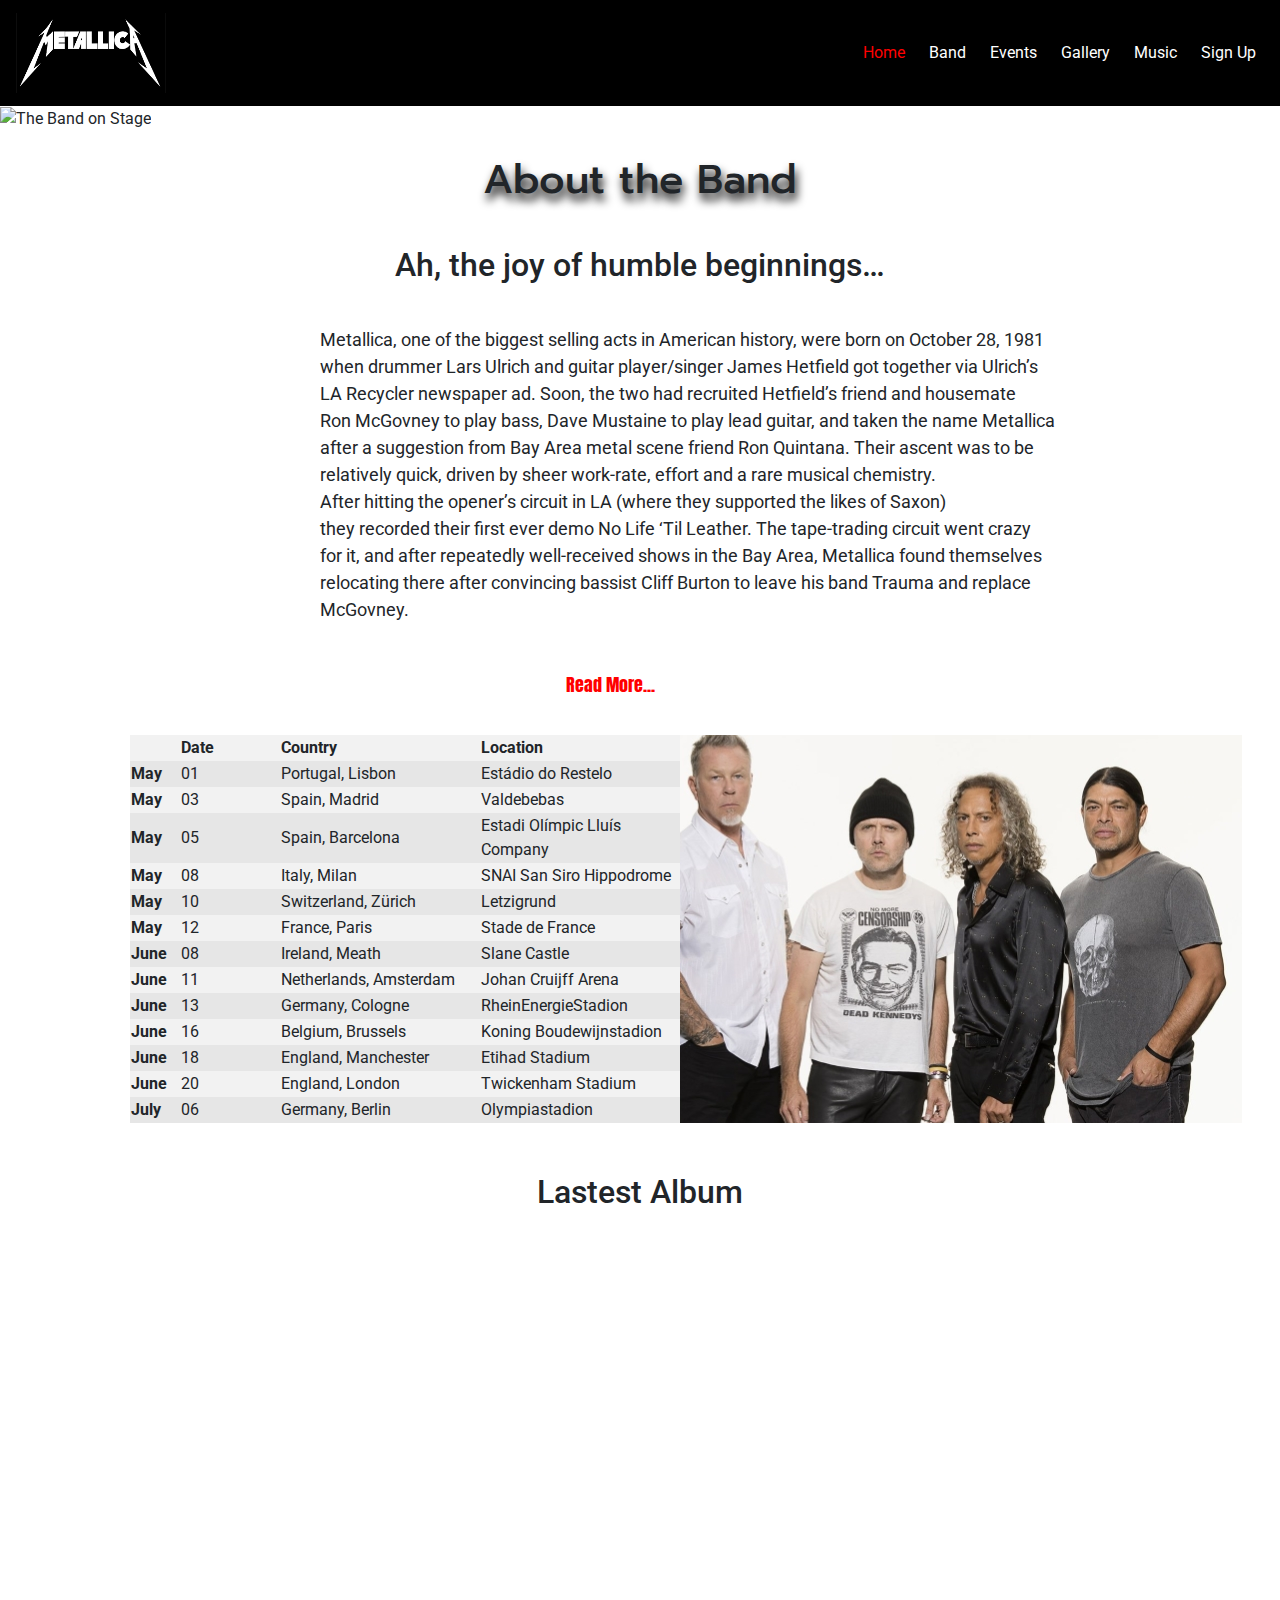
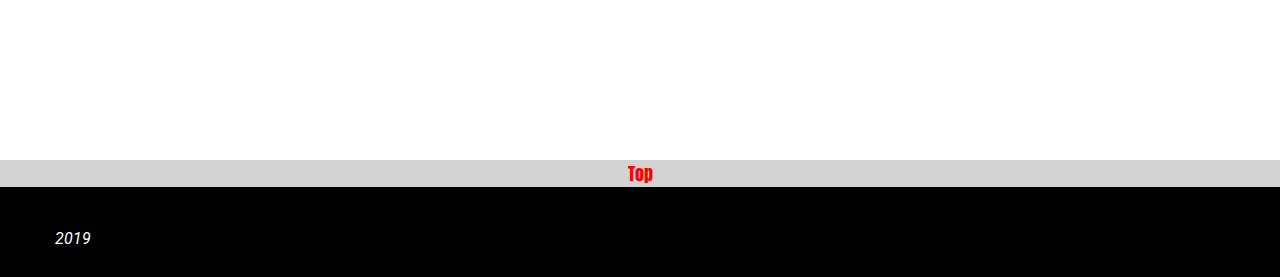
==== index.html @ 35686d28 "fix the top button for chrome and firefox." ====
<!doctype html>
<html lang="en">

<head>
	<meta charset="utf-8">
	<meta name="viewport" content="width=device-width, initial-scale=1, shrink-to-fit=no">
	<link rel="stylesheet" href="https://stackpath.bootstrapcdn.com/bootstrap/4.3.1/css/bootstrap.min.css" integrity="sha384-ggOyR0iXCbMQv3Xipma34MD+dH/1fQ784/j6cY/iJTQUOhcWr7x9JvoRxT2MZw1T" crossorigin="anonymous">
	<link rel="stylesheet" href="https://use.fontawesome.com/releases/v5.7.2/css/all.css" integrity="sha384-fnmOCqbTlWIlj8LyTjo7mOUStjsKC4pOpQbqyi7RrhN7udi9RwhKkMHpvLbHG9Sr" crossorigin="anonymous">
	<link rel="stylesheet" href="css/style.css" type="text/css" />
	<title>Metallica</title>
</head>

<body>
	<!--  Header Starts  -->
	<nav class="navbar navbar-light navbar-expand-sm">
		<a href="index.html" class="navbar-brand">
			<img class="logo" src="images/logo/Metallica_logo.png" alt="The Metallica Band Name"/>
		</a>
		<button class="navbar-toggler ml-auto" type="button" data-toggle="collapse" data-target="#navbarNavDropdown" aria-controls="navbarNavDropdown" aria-expanded="false" aria-label="Toggle navigation">
        <span class="navbar-toggler-icon"></span></button>
		<div class="collapse navbar-collapse" id="navbarNavDropdown">
			<ul class="navbar-nav ml-auto">
				<li class="active nav-item ml-2"><a class="nav-link" href="index.html">Home</a></li>
				<li class="nav-item ml-2"><a class="nav-link" href="band.html">Band</a></li>
				<li class="nav-item ml-2"><a class="nav-link" href="events.html">Events</a></li>
				<li class="nav-item ml-2"><a class="nav-link" href="gallery.html">Gallery</a></li>
				<li class="nav-item ml-2"><a class="nav-link" href="video.html">Music</a></li>
				<li class="nav-item ml-2"><a class="nav-link" href="#_" data-toggle="modal" data-target="#exampleModal">Sign Up</a></li>
			</ul>
		</div>
	</nav>
	<!-- Modal -->
	<section>
		<div class="modal fade" id="exampleModal" tabindex="-1" role="dialog" aria-labelledby="exampleModalLabel" aria-hidden="true">
			<div class="modal-dialog" role="document">
				<div class="modal-content">
					<div class="modal-header">
						<h5 class="modal-title" id="exampleModalLabel">News Letter</h5>
						<button type="button" class="close" data-dismiss="modal" aria-label="Close">
                      <span aria-hidden="true">&times;</span>
                    </button>
					</div>
					<section class="sign-up">
						<div class="modal-body">
							<div class="modal-main">
								<fieldset>
									<form>
										<label for="name">Name :</label>
										<input type="text" vlaue="" placeholder="Sydney Atkins" /></br>
										<label for="email">Email :</label>
										<input type="email" value="" pattern="name@email.com" placeholder="Name@email.com" /></br>
									</form>
								</fieldset>
							</div>
						</div>
					</section>
					<div class="modal-footer">
						<button type="button" class="btn btn-secondary">Submit</button>
					</div>
				</div>
			</div>
		</div>
	</section>
	<!--  Header Ends  -->
	<!--  Section Starts  -->
	<main>
		<setion>
			<img class="stage" src="images/index/on_stage.jpg" alt="The Band on Stage" />
		</setion>
		<h1>About the Band</h1>
		<br/>
		<h2>Ah, the joy of humble beginnings…</h2>
		<br/>
		<p>
			Metallica, one of the biggest selling acts in American history, were born on October 28, 1981<br/> when drummer Lars Ulrich and guitar player/singer James Hetfield got together via Ulrich’s<br/> LA Recycler newspaper ad. Soon, the two had recruited
			Hetfield’s friend and housemate<br/> Ron McGovney to play bass, Dave Mustaine to play lead guitar, and taken the name Metallica<br/> after a suggestion from Bay Area metal scene friend Ron Quintana. Their ascent was to be<br/> relatively quick, driven
			by sheer work-rate, effort and a rare musical chemistry.<br/> After hitting the opener’s circuit in LA (where they supported the likes of Saxon)<br/> they recorded their first ever demo No Life ‘Til Leather. The tape-trading circuit went crazy<br/>			for it, and after repeatedly well-received shows in the Bay Area, Metallica found themselves<br/> relocating there after convincing bassist Cliff Burton to leave his band Trauma and replace McGovney.
		</p>
		<section>
			<div class="button btn btn-readmore"><a href="band.html">Read More...</a></div>
		</section>
		<section class="blackend">
			<table class="center">
				<tr>
					<th width="50"></th>
					<th width="100">Date</th>
					<th width="200">Country</th>
					<th width="200">Location</th>
				</tr>
				<tr>
					<th>May</th>
					<td>01</td>
					<td>Portugal, Lisbon</td>
					<td>Estádio do Restelo</td>
				</tr>
				<tr>
					<th>May</th>
					<td>03</td>
					<td>Spain, Madrid</td>
					<td>Valdebebas</td>
				</tr>
				<tr>
					<th>May</th>
					<td>05</td>
					<td>Spain, Barcelona</td>
					<td>Estadi Olímpic Lluís Company</td>
				</tr>
				<tr>
					<th>May</th>
					<td>08</td>
					<td>Italy, Milan</td>
					<td>SNAI San Siro Hippodrome</td>
				</tr>
				<tr>
					<th>May</th>
					<td>10</td>
					<td>Switzerland, Zürich</td>
					<td>Letzigrund</td>
				</tr>
				<tr>
					<th>May</th>
					<td>12</td>
					<td>France, Paris</td>
					<td>Stade de France</td>
				</tr>
				<tr>
					<th>June</th>
					<td>08</td>
					<td>Ireland, Meath</td>
					<td>Slane Castle</td>
				</tr>
				<tr>
					<th>June</th>
					<td>11</td>
					<td>Netherlands, Amsterdam</td>
					<td>Johan Cruijff Arena</td>
				</tr>
				<tr>
					<th>June</th>
					<td>13</td>
					<td>Germany, Cologne</td>
					<td>RheinEnergieStadion</td>
				</tr>
				<tr>
					<th>June</th>
					<td>16</td>
					<td>Belgium, Brussels</td>
					<td>Koning Boudewijnstadion</td>
				</tr>
				<tr>
					<th>June</th>
					<td>18</td>
					<td>England, Manchester</td>
					<td>Etihad Stadium</td>
				</tr>
				<tr>
					<th>June</th>
					<td>20</td>
					<td>England, London</td>
					<td>Twickenham Stadium</td>
				</tr>
				<tr>
					<th>July</th>
					<td>06</td>
					<td>Germany, Berlin</td>
					<td>Olympiastadion</td>
				</tr>
			</table>
		</section>
		<section class="newalbum">
			<h2>Lastest Album</h2>
			<iframe height="200%" width="75%" src="https://www.youtube.com/embed/QlF4rhAbwyc" frameborder="0" allow="accelerometer; autoplay; encrypted-media; gyroscope; picture-in-picture" allowfullscreen></iframe>
		</section>
		<section>
		    <div class="button_block"><a href="#top" type="button">Top</a></div>
		</section>
	</main>
	<!--  Section Ends  -->
	<!--  Footer Starts  -->
	<footer class="container-fluid">
		<div class="social-footer align-left">
			<i class="far fa-copyright">2019</i>
		</div>
		<div class="social-footer align-right">
			<a href="https://twitter.com/metallica" target="blank"><i class="fab fa-twitter"></i></a>
			<a href="https://www.facebook.com/Metallica/" target="blank"><i class="fab fa-facebook"></i></a>
			<a href="https://www.instagram.com/metallica/" target="blank"><i class="fab fa-instagram"></i></a>
			<a href="https://soundcloud.com/officialmetallica" target="blank"><i class="fab fa-soundcloud"></i></a>
		</div>
	</footer>
	<!--  Footer Ends  -->
	<script src="https://code.jquery.com/jquery-3.3.1.slim.min.js" integrity="sha384-q8i/X+965DzO0rT7abK41JStQIAqVgRVzpbzo5smXKp4YfRvH+8abtTE1Pi6jizo" crossorigin="anonymous"></script>
	<script src="https://cdnjs.cloudflare.com/ajax/libs/popper.js/1.14.7/umd/popper.min.js" integrity="sha384-UO2eT0CpHqdSJQ6hJty5KVphtPhzWj9WO1clHTMGa3JDZwrnQq4sF86dIHNDz0W1" crossorigin="anonymous"></script>
	<script src="https://stackpath.bootstrapcdn.com/bootstrap/4.3.1/js/bootstrap.min.js" integrity="sha384-JjSmVgyd0p3pXB1rRibZUAYoIIy6OrQ6VrjIEaFf/nJGzIxFDsf4x0xIM+B07jRM" crossorigin="anonymous"></script>
</body>

</html>
---- css/style.css ----
@import url('https://fonts.googleapis.com/css?family=Lato|Open+Sans|Roboto|Anton|Prompt');


/*--  Navbar starts --*/

.navbar {
    background-color: #000000;
}

.navbar-light .navbar-nav .nav-link {
    color: #ffffff;
}

.navbar-light .navbar-nav .nav-link:hover {
    color: #8c8c8c;
}

.navbar-light .navbar-nav .active>.nav-link,
.navbar-light .navbar-nav .nav-link.active,
.navbar-light .navbar-nav .nav-link.show,
.navbar-light .navbar-nav .show>.nav-link {
    color: #ff0000;
}

.navbar-light .navbar-toggler {
    color: #0c5460;
    border-color: #e9ecef;
}

.navbar-toggler-icon {
    display: inline-block;
    width: 1.5em;
    height: 1.5em;
    vertical-align: middle;
    content: "";
    background: no-repeat center center;
    background-size: 100% 100%;
    background-color: white;
}

.navbar-light .navbar-nav .nav-link:focus {
    color: #ffffff;
}

.navbar-light .navbar-nav .nav-link:hover {
    color: #cccccc;
}

/*--  Navbar ends --*/

/*--  Logo starts  --*/

.logo {
    margin: 0px;
    height: 80px;
    width: 150px;
    background-color: #000000;
}

/*--  Logo ends  --*/

/*--  Section starts  --*/

/*-- Modal starts  --*/

.modal {
    margin: auto;
    width: 100%;
    font-family: "Anton";
}

.sign-up {
    margin-top: 25px;
    font-family: "Anton";
    font-size: 17px;
}

.form {
    margin: 62px;
    padding: 5px;
    text-align: center;
    border-radius: 50px;
}

input {
    margin: 5px;
    padding: 5px;
    border-radius: 50px;
}

/*--  Modal ends  --*/

.text {
    height: 200px;
    width: 400px;
}

.stage {
    position: relative;
    width: 100%;
}

.events {
    position: relative;
    width: 100%;
}

.members {
    position: relative;
    width: 100%;
}

.james {
    height: 316px;
    margin-left: 179px;
    width: 502px;
    float: left;
}

.personal {
    float: right;
    text-align: left;
    margin-left: 100px;
}

.row {
    margin-right: 0;
    margin-left: 0;
}

.button {
    text-align: center;
    margin-left: 90px;
    margin-top: 25px;
    margin-bottom: 20px;
    width: 50%;
    font-family: "Anton";
    font-size: large;
    font-stretch: expanded;
    color: #e6e6e6;
}

.button a {
    color: red;
    text-decoration: none;
    background-color: transparent;
}

/*--  Index table starts  --*/

.center {
    margin: 0;
    margin-right: 19px;
    background-color: #f2f2f2;
    background-size: cover;
}

.blackend {
    background-image: url(../images/index/blackend.jpg);
    background-position: right;
    background-repeat: no-repeat;
    margin-left: 38px;
    margin-right: 24px;
    margin-bottom: 50px;
}

/*--  Index table ends  --*/

h1 {
    margin-top: 25px;
    text-align: center;
    text-shadow: 2px 7px 10px black;
    font-family: "Prompt";
}

h2 {
    margin-top: 10px;
    text-align: center;
}

h3 {
    margin-top: 25px;
    font-size: 1.75rem;
    text-align: center;
}

p {
    margin-top: 10px;
    margin-left: 20px;
    margin-right: 20px;
    text-align: left;
    font-size: small;
}

.button_block {
    font-family: "Anton";
    font-size: large;
    font-stretch: expanded;
    color: red;
    text-align: center;
    background-color: lightgrey;
    height: 27px;
    width: 100%;
    margin-top: 40px;
}

.button_block a {
    color: red;
    text-decoration: none;
    width: 100%;
}

.button_block:hover {
    color: black;
}
/*--   Gallery starts  --*/

.portfolio_lightbox {
    position: fixed;
    top: 0;
    left: 0;
    width: 100vw;
    height: 100vh;
    background: rgba(0, 0, 0, .5);
    display: none;
    align-items: center;
    justify-content: center;
}

.portfolio_lightbox:target {
    display: flex;
}

.portfolio_lightbox_content {
    width: 63%;
    position: relative;
    text-decoration: none;
}

.closed {
    position: relative;
    width: 35px;
    height: 35px;
    background-color: #262626;
    margin-right: 30px;
    float: right;
    text-decoration: none;
    align-items: center;
    display: flex;
    justify-content: center;
    opacity: .5;
}

.closed::after {
    content: "X";
    color: white;
    font-weight: 700;

}

.previous a {
    display: inline-block;
    padding: 20px 20px;
}

.next a {
    display: inline-block;
    padding: 20px 20px;
}

.previous:hover {
    color: red;
    text-decoration: none;
}

.next:hover {
    color: red;
    text-decoration: none;
}

.previous {
    display: contents;
    color: white;
    float: left;
    font-size: xx-large;
    margin-top: 230px;

}

.next {
    color: white;
    display: contents;
    float: right;
    font-size: xx-large;
    margin-top: 230px;
}

.row_gallery {
    display: -ms-flexbox;
    display: flex;
    -ms-flex-wrap: wrap;
    flex-wrap: wrap;
    margin-left: 70px;
}

/*--   Gallery ends  --*/

/*--   Video starts  --*/

iframe {
    margin: 0 auto;
    display: block;
    height: 500px;
}

.music {
    margin: 10px auto;
    display: block;
    height: 500px;
}

.audio {
    margin: 40px auto;
    display: block;
    height: 50px;
}

/*--  Video ends  --*/

/*--  Events starts  --*/

.world {
    font-family: "Aton";
}

.tour p {
    display: block;
}

.date {
    text-align: center;
}

.centerTable {
    margin: 0 auto;
}

tr:nth-child(even) {
    background-color: #e6e6e6;
}

.fa,
.fas {
    font-weight: 900;
    line-height: 4;
    border: none;
}

/*--  Events ends  --*/

/*--  Section ends  --*/

/*--  Footer starts  --*/

.container-fluid {
    margin: auto;
    height: 90px;
    width: 100%;
    background-color: #000000;
}

.align-left {
    float: left;
}

.align-right {
    float: right;
}

.social-footer {
    margin: 40px;
    margin-top: 40px;
    margin-bottom: 20px;
    text-decoration: none;
    display: inline-block;
    background-color: #000000;
}

.social-footer a {
    color: #ffffff;
    margin: 10px;
}

.social-footer i {
    color: #ffffff;
}

/*--  Footer ends  --*/

/*--  Media query starts  --*/

@media (min-width: 320px) {
    /*-- Section starts  --*/
    /*-- Modal starts  --*/
    .sign-up {
        margin-top: 0px;
        font-family: "Anton";
        font-size: 10px;
    }

    form {
        margin: 20px;
        text-align: center;
        font-size: medium;
    }

    /*-- Modal ends  --*/
    /*-- Index read more btn starts  --*/
    .btn {
        text-align: center;
        margin-left: 83px;
        margin-top: 25px;
        width: 50%;
        font-family: "Anton";
        font-size: large;
        font-stretch: expanded;
    }

    /*-- Index read more btn ends  --*/
    .text {
        height: 124px;
        width: 270px;
    }

    .stage {
        position: relative;
        width: 100%;
    }

    .events {
        position: relative;
        width: 100%;
    }

    .members {
        position: relative;
        width: 100%;
    }

    .james {
        margin-left: 22px;
        height: 190px;
        width: 330px;
    }

    .personal {
        float: left;
        text-align: left;
        margin-left: 25px;
        margin-right: 55px;
        font-size: small;
    }

    p {
        margin-top: 10px;
        margin-left: 20px;
        margin-right: 20px;
        text-align: left;
        font-size: small;
    }

    .images {
        height: 100px;
        width: 200px;
        margin: 10px;
        margin-left: 60px;
    }

    /*--  Index table starts  --*/
    .center {
        margin: 0;
        margin-right: 0px;
        background-color: #f2f2f2;
        background-size: cover;
    }

    .blackend {
        background: none;
        margin-left: 0px;
        margin-right: 0px;
    }

    /*--  Index table ends  --*/
    /*--  Events table starts  --*/
    .centerTable {
        margin: 0 auto;
    }

    /*--  Events table ends  --*/
    /*--  Gallery starts  --*/
    .row_gallery {
        display: -ms-flexbox;
        display: flex;
        -ms-flex-wrap: wrap;
        flex-wrap: wrap;
        margin-top: 20px;
        margin-left: 30px;
    }

    .portfolio_lightbox_content {
        width: 93%;
        position: relative;
        text-decoration: none;
    }

    .large {
        width: 350px;
        height: 262px;
    }

    .closed {
        position: relative;
        width: 35px;
        height: 35px;
        background-color: #262626;
        margin-right: 0px;
        float: right;
        text-decoration: none;
        align-items: center;
        display: flex;
        justify-content: center;
        opacity: .5;
    }

    /*--  Gallery ends  --*/
    /*--  Iframe starts  --*/
    iframe {
        margin: 0 auto;
        display: block;
        height: 160px;
    }

    .music {
        margin: 10px auto;
        display: block;
        height: 160px;
    }

    /*--  Iframe ends  --*/
    /*--  Section ends  --*/
    /*--  Footer starts  --*/
    .container-fluid {
        margin: auto;
        height: 70px;
        width: 100%;
        background-color: #000000;
    }

    .social-footer {
        margin: 10px;
        margin-top: 20px;
        margin-bottom: 10px;
        text-decoration: none;
        display: inline-block;
        background-color: #000000;
    }

    /*--  Footer ends  --*/
}

@media (min-width: 575px) {
    /*-- Section starts  --*/
    /*-- Modal starts  --*/
    .sign-up {
        margin-top: 0px;
    }

    /*-- Modal ends  --*/
    /*-- Index read more btn starts  --*/
    .btn {
        text-align: center;
        margin-left: 83px;
        margin-top: 25px;
        width: 50%;
        font-family: "Anton";
        font-size: large;
        font-stretch: expanded;
    }

    /*-- Index read more btn ends  --*/
    .text {
        height: 123px;
        width: 320px;
    }

    .stage {
        position: relative;
        width: 100%;
    }

    .events {
        position: relative;
        width: 100%;
    }

    .members {
        position: relative;
        width: 100%;
    }

    .james {
        margin-left: 120px;
        height: 190px;
        width: 330px
    }

    .personal {
        float: left;
        text-align: left;
        margin-left: 90px;
        margin-right: 90px;
        font-size: small;
    }

    p {
        margin-top: 10px;
        margin-left: 20px;
        margin-right: 20px;
        text-align: left;
        font-size: small;
    }

    .images {
        height: 100px;
        width: 200px;
        margin: 20px;
        margin-left: 90px;
    }

    /*--  Events table starts  --*/
    .centerTable {
        margin: 0 auto;
    }

    /*--  Events table ends  --*/
    .row_gallery {
        display: -ms-flexbox;
        display: flex;
        -ms-flex-wrap: wrap;
        flex-wrap: wrap;
        margin: 60px auto;
        margin-top: 20px;
    }

    .portfolio_lightbox_content {
        width: 65%;
        position: relative;
        text-decoration: none;
    }

    .large {
        width: 450px;
        height: 337px;
    }

    /*--  Iframe starts  --*/
    iframe {
        margin: 0 auto;
        display: block;
        height: 225px;
    }

    .music {
        margin: 10px auto;
        display: block;
        height: 225px;
    }

    /*--  Iframe ends  --*/
    /*--  Footer starts  --*/
    .social-footer {
        margin: 40px;
        margin-top: 40px;
        margin-bottom: 20px;
        text-decoration: none;
        display: inline-block;
        background-color: #000000;
    }

    /*--  Footer ends  --*/
}

@media (min-width: 768px) {
    /*-- Section starts  --*/
    /*-- Index read more btn starts  --*/
    .btn {
        text-align: center;
        margin-left: 200px;
        margin-top: 25px;
        width: 50%;
        font-family: "Anton";
        font-size: large;
        font-stretch: expanded;
    }

    /*-- Index readn more btn ends  --*/
    .stage {
        position: relative;
        width: 100%;
    }

    .events {
        position: relative;
        width: 100%;
    }

    .members {
        position: relative;
        width: 100%;
    }

    .james {
        height: 237px;
        margin: 2px;
        margin-left: 147px;
        width: 59%;
    }

    .personal {
        float: left;
        text-align: left;
        margin-left: 140px;
    }

    p {
        margin-top: 10px;
        margin-left: 70px;
        margin-right: 70px;
        text-align: left;
        font-size: small;
    }

    .images {
        height: 100px;
        width: 200px;
        margin: 20px;
        margin-left: 90px;
    }

    /*--  Index table starts  --*/
    .center {
        margin-left: 110px;
        margin-right: 0px;
        background-color: #f2f2f2;
        background-size: cover;
    }

    .blackend {
        background: none;
        margin-left: 0px;
        margin-right: 0px;
    }

    /*--  Index table ends  --*/
    /*--  Events table starts  --*/
    .centerTable {
        margin: 0 auto;
    }

    /*--  Events table ends  --*/
    /*--  Gallery starts  --*/
    .row_gallery {
        display: -ms-flexbox;
        display: flex;
        -ms-flex-wrap: wrap;
        flex-wrap: wrap;
        margin-right: 0px;
        margin-left: 120px;
    }

    .portfolio_lightbox_content {
        width: 74%;
        position: relative;
        text-decoration: none;
    }

    .large {
        width: 550px;
        height: 412px;
    }

    .closed {
        position: relative;
        width: 35px;
        height: 35px;
        background-color: #262626;
        margin-right: 18px;
        float: right;
        text-decoration: none;
        align-items: center;
        display: flex;
        justify-content: center;
        opacity: .5;
    }

    /*--  Gallery ends  --*/
    /*--  Iframe starts  --*/
    iframe {
        margin: 0 auto;
        display: block;
        height: 300px;
    }

    .music {
        margin: 10px auto;
        display: block;
        height: 300px;
    }

    /*--  Iframe ends  --*/
    /*--  Footer starts  --*/
    .container-fluid {
        margin: auto;
        height: 90px;
        width: 100%;
        background-color: #000000;
    }

    /*--  Footer ends  --*/
}

@media (min-width: 992px) {
    /*-- Section starts  --*/
    /*-- Index read more btn starts  --*/
    .btn {
        text-align: center;
        margin-left: 213px;
        margin-top: 25px;
        width: 50%;
        font-family: "Anton";
        font-size: large;
        font-stretch: expanded;
    }

    /*-- Index read more btn ends  --*/
    .stage {
        position: relative;
        width: 100%;
    }

    .events {
        position: relative;
        width: 100%;
    }

    .members {
        position: relative;
        width: 100%;
    }

    .james {
        height: 250px;
        margin: 2px;
        margin-left: 70px;
        width: 40%;
    }

    .personal {
        float: left;
        text-align: left;
        margin-left: 30px;
        margin-right: 0px;
        font-size: small;
    }

    p {
        margin-top: 10px;
        margin-left: 120px;
        margin-right: 120px;
        text-align: left;
        font-size: medium;
    }

    .images {
        height: 100px;
        width: 200px;
        margin: 20px;
        margin-left: 90px;
    }

    /*--  Index table starts  --*/
    .center {
        margin-left: 220px;
        margin-right: 0px;
        background-color: #f2f2f2;
        background-size: cover;
    }

    /*--  Index table ends  --*/
    /*--  Events table starts  --*/
    .centerTable {
        margin: 0 auto;
    }

    /*--  Events table ends  --*/
    /*--  Gallery starts  --*/
    .row_gallery {
        display: -ms-flexbox;
        display: flex;
        -ms-flex-wrap: wrap;
        flex-wrap: wrap;
        margin-right: 0px;
        margin-left: 120px;
    }

    .portfolio_lightbox_content {
        width: 70%;
        position: relative;
    }

    .large {
        width: 600px;
        height: 447px;
    }

    .closed {
        position: relative;
        width: 35px;
        height: 35px;
        background-color: #262626;
        margin-right: 80px;
        float: right;
        text-decoration: none;
        align-items: center;
        display: flex;
        justify-content: center;
        opacity: .5;
    }

    /*--  Gallery ends  --*/
    /*--  Iframe starts  --*/
    iframe {
        margin: 0 auto;
        display: block;
        height: 450px;
    }

    .music {
        margin: 10px auto;
        display: block;
        height: 450px;
    }

    /*--  Iframe ends  --*/
    /*--  Footer starts --*/
    .container-fluid {
        margin: auto;
        height: 90px;
        width: 100%;
        background-color: #000000;
    }

    /*--  Footer ends  --*/
}

@media (min-width: 1200px) {
    /*-- Section starts  --*/
    /*-- Index read more btn starts  --*/
    .btn {
        text-align: center;
        margin-left: 290px;
        margin-top: 25px;
        margin-bottom: 30px;
        width: 50%;
        font-family: "Anton";
        font-size: large;
        font-stretch: expanded;
    }

    /*-- Index read more btn ends  --*/
    .stage {
        position: relative;
        width: 100%;
    }

    .members {
        position: relative;
        width: 100%;
    }

    .james {
        height: 316px;
        margin-top: 20px;
        margin-left: 110px;
        width: 502px;
        float: left;
    }

    .events {
        position: relative;
        width: 100%;
    }

    .personal {
        float: right;
        text-align: left;
        margin-left: 30px;
        margin-right: 39px;
        font-size: large;
    }

    p {
        margin-top: 10px;
        margin-left: 320px;
        margin-right: 220px;
        text-align: left;
        font-size: large;
    }

    .images {
        height: 100px;
        width: 200px;
        margin: 20px;
        margin-left: 90px;
    }

    /*--  Index table starts  --*/
    .blackend {
        background-image: url(../images/index/blackend.jpg);
        background-position: right;
        background-repeat: no-repeat;
        margin-left: 30px;
        margin-right: 38px;
    }

    .center {
        margin-left: 100px;
        margin-right: 0px;
        background-color: #f2f2f2;
        background-size: cover;
    }

    /*--  Index table ends  --*/
    /*--  Events table starts  --*/
    .centerTable {
        margin: 0 auto;
    }

    /*--  Events table ends  --*/
    /*--  Gallery starts  --*/
    .row_gallery {
        display: -ms-flexbox;
        display: flex;
        -ms-flex-wrap: wrap;
        flex-wrap: wrap;
        margin-right: 0px;
        margin-left: 35px;
    }

    .large {
        width: 800px;
        height: 533px;
    }

    .portfolio_lightbox_content {
        width: 60%;
        position: relative;
        text-decoration: none;
    }

    .closed {
        position: relative;
        width: 35px;
        height: 35px;
        background-color: #262626;
        margin-right: 20px;
        float: right;
        text-decoration: none;
        align-items: center;
        display: flex;
        justify-content: center;
        opacity: .5;
    }

    /*--  Gallery ends  --*/
    /*--  Iframe starts  --*/
    iframe {
        margin: 0 auto;
        display: block;
        height: 500px;
    }

    .music {
        margin: 10px auto;
        display: block;
        height: 500px;
    }

    /*--  Iframe ends  --*/
    /*--  Footer starts  --*/
    .container-fluid {
        margin: auto;
        height: 90px;
        width: 100%;
        background-color: #000000;
    }

    /*--  Footer ends  --*/
}

/*--  Media query ends  --*/
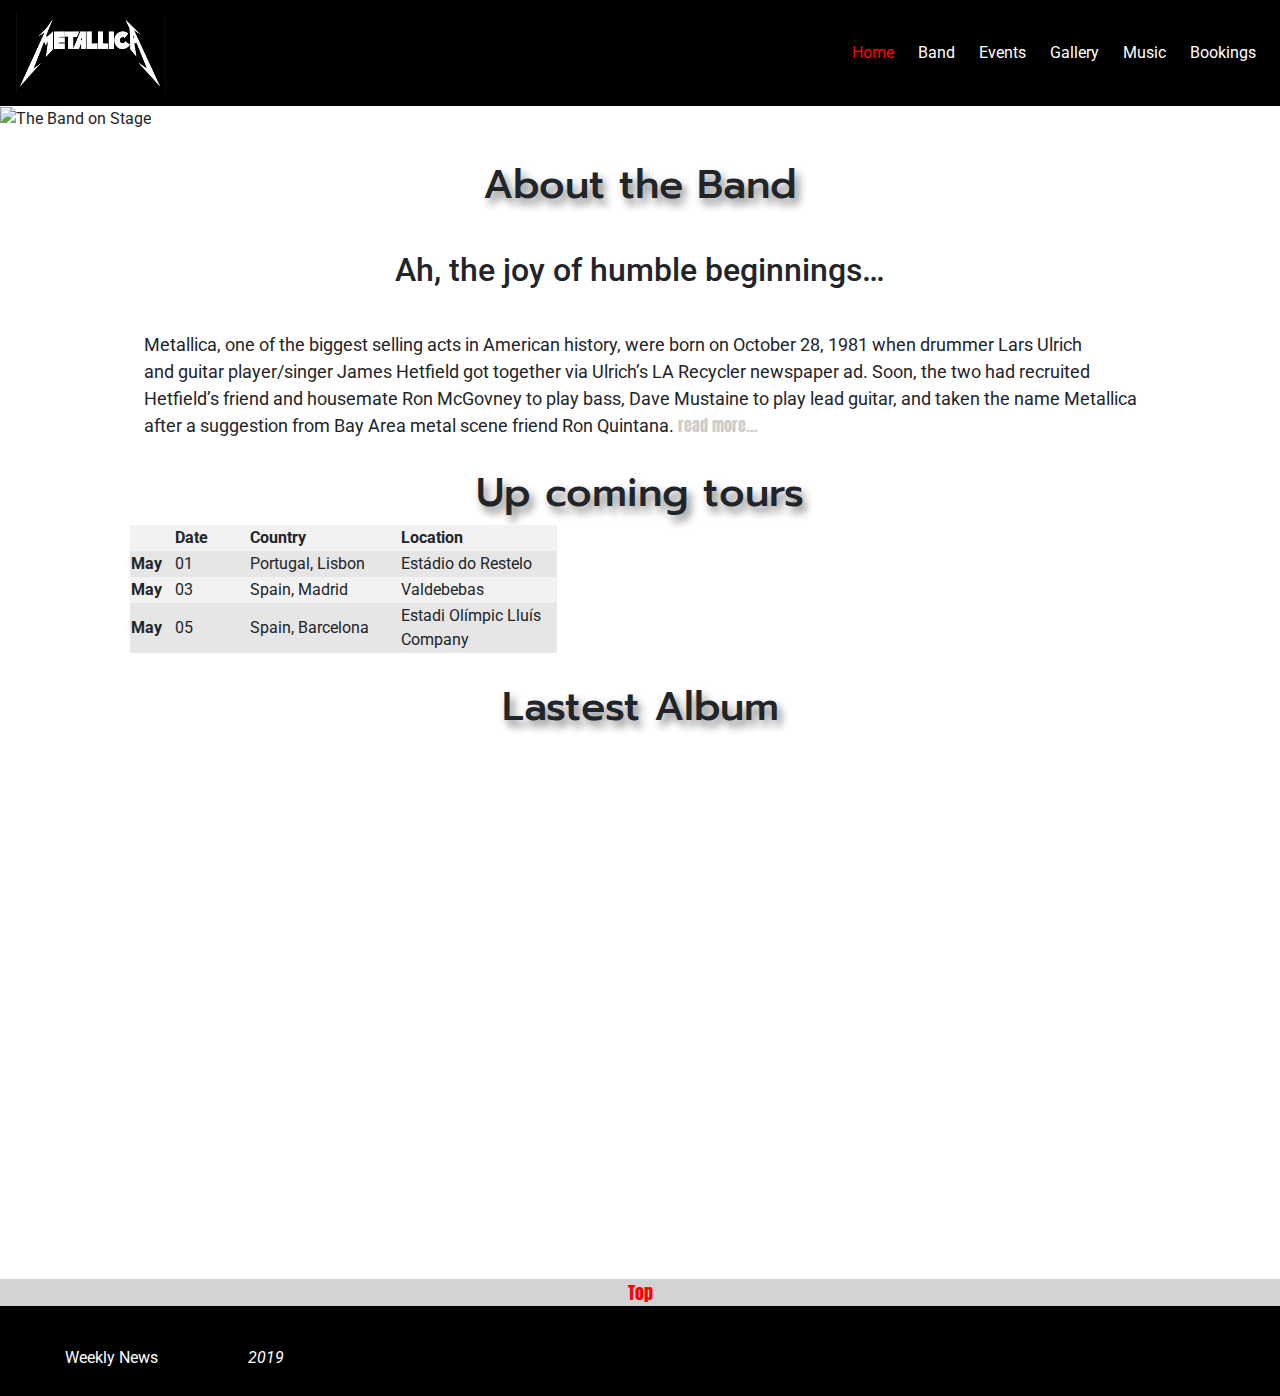
==== commit 9333a788: "added a weekly news link and color to social media" ====
--- a/index.html
+++ b/index.html
@@ -25,62 +25,29 @@
 				<li class="nav-item ml-2"><a class="nav-link" href="events.html">Events</a></li>
 				<li class="nav-item ml-2"><a class="nav-link" href="gallery.html">Gallery</a></li>
 				<li class="nav-item ml-2"><a class="nav-link" href="video.html">Music</a></li>
-				<li class="nav-item ml-2"><a class="nav-link" href="#_" data-toggle="modal" data-target="#exampleModal">Sign Up</a></li>
+				<li class="nav-item ml-2"><a class="nav-link" href="bookings.html">Bookings</a></li>
 			</ul>
 		</div>
 	</nav>
-	<!-- Modal -->
-	<section>
-		<div class="modal fade" id="exampleModal" tabindex="-1" role="dialog" aria-labelledby="exampleModalLabel" aria-hidden="true">
-			<div class="modal-dialog" role="document">
-				<div class="modal-content">
-					<div class="modal-header">
-						<h5 class="modal-title" id="exampleModalLabel">News Letter</h5>
-						<button type="button" class="close" data-dismiss="modal" aria-label="Close">
-                      <span aria-hidden="true">&times;</span>
-                    </button>
-					</div>
-					<section class="sign-up">
-						<div class="modal-body">
-							<div class="modal-main">
-								<fieldset>
-									<form>
-										<label for="name">Name :</label>
-										<input type="text" vlaue="" placeholder="Sydney Atkins" /></br>
-										<label for="email">Email :</label>
-										<input type="email" value="" pattern="name@email.com" placeholder="Name@email.com" /></br>
-									</form>
-								</fieldset>
-							</div>
-						</div>
-					</section>
-					<div class="modal-footer">
-						<button type="button" class="btn btn-secondary">Submit</button>
-					</div>
-				</div>
-			</div>
-		</div>
-	</section>
 	<!--  Header Ends  -->
 	<!--  Section Starts  -->
 	<main>
-		<setion>
+		<section>
 			<img class="stage" src="images/index/on_stage.jpg" alt="The Band on Stage" />
-		</setion>
+		</section>
 		<h1>About the Band</h1>
 		<br/>
 		<h2>Ah, the joy of humble beginnings…</h2>
 		<br/>
-		<p>
-			Metallica, one of the biggest selling acts in American history, were born on October 28, 1981<br/> when drummer Lars Ulrich and guitar player/singer James Hetfield got together via Ulrich’s<br/> LA Recycler newspaper ad. Soon, the two had recruited
-			Hetfield’s friend and housemate<br/> Ron McGovney to play bass, Dave Mustaine to play lead guitar, and taken the name Metallica<br/> after a suggestion from Bay Area metal scene friend Ron Quintana. Their ascent was to be<br/> relatively quick, driven
-			by sheer work-rate, effort and a rare musical chemistry.<br/> After hitting the opener’s circuit in LA (where they supported the likes of Saxon)<br/> they recorded their first ever demo No Life ‘Til Leather. The tape-trading circuit went crazy<br/>			for it, and after repeatedly well-received shows in the Bay Area, Metallica found themselves<br/> relocating there after convincing bassist Cliff Burton to leave his band Trauma and replace McGovney.
-		</p>
-		<section>
-			<div class="button btn btn-readmore"><a href="band.html">Read More...</a></div>
+		<section class="container">
+			<p>	Metallica, one of the biggest selling acts in American history, were born on October 28, 1981 when drummer Lars Ulrich<br/>
+			and guitar player/singer James Hetfield got together via Ulrich’s LA Recycler newspaper ad. Soon, the two had recruited<br/>
+			Hetfield’s friend and housemate	Ron McGovney to play bass, Dave Mustaine to play lead guitar, and taken the name Metallica<br/>
+			after a suggestion from Bay Area metal scene friend Ron Quintana. <a class="readmore" href="band.html">read more...</a></p>
 		</section>
+		<h1>Up coming tours</h1>
 		<section class="blackend">
-			<table class="center">
+			<table class="center col-4">
 				<tr>
 					<th width="50"></th>
 					<th width="100">Date</th>
@@ -105,79 +72,22 @@
 					<td>Spain, Barcelona</td>
 					<td>Estadi Olímpic Lluís Company</td>
 				</tr>
-				<tr>
-					<th>May</th>
-					<td>08</td>
-					<td>Italy, Milan</td>
-					<td>SNAI San Siro Hippodrome</td>
-				</tr>
-				<tr>
-					<th>May</th>
-					<td>10</td>
-					<td>Switzerland, Zürich</td>
-					<td>Letzigrund</td>
-				</tr>
-				<tr>
-					<th>May</th>
-					<td>12</td>
-					<td>France, Paris</td>
-					<td>Stade de France</td>
-				</tr>
-				<tr>
-					<th>June</th>
-					<td>08</td>
-					<td>Ireland, Meath</td>
-					<td>Slane Castle</td>
-				</tr>
-				<tr>
-					<th>June</th>
-					<td>11</td>
-					<td>Netherlands, Amsterdam</td>
-					<td>Johan Cruijff Arena</td>
-				</tr>
-				<tr>
-					<th>June</th>
-					<td>13</td>
-					<td>Germany, Cologne</td>
-					<td>RheinEnergieStadion</td>
-				</tr>
-				<tr>
-					<th>June</th>
-					<td>16</td>
-					<td>Belgium, Brussels</td>
-					<td>Koning Boudewijnstadion</td>
-				</tr>
-				<tr>
-					<th>June</th>
-					<td>18</td>
-					<td>England, Manchester</td>
-					<td>Etihad Stadium</td>
-				</tr>
-				<tr>
-					<th>June</th>
-					<td>20</td>
-					<td>England, London</td>
-					<td>Twickenham Stadium</td>
-				</tr>
-				<tr>
-					<th>July</th>
-					<td>06</td>
-					<td>Germany, Berlin</td>
-					<td>Olympiastadion</td>
-				</tr>
 			</table>
 		</section>
 		<section class="newalbum">
-			<h2>Lastest Album</h2>
+			<h1>Lastest Album</h1>
 			<iframe height="200%" width="75%" src="https://www.youtube.com/embed/QlF4rhAbwyc" frameborder="0" allow="accelerometer; autoplay; encrypted-media; gyroscope; picture-in-picture" allowfullscreen></iframe>
 		</section>
 		<section>
-		    <div class="button_block"><a href="#top" type="button">Top</a></div>
+			<div class="button_block"><a href="#top" type="button">Top</a></div>
 		</section>
 	</main>
 	<!--  Section Ends  -->
 	<!--  Footer Starts  -->
-	<footer class="container-fluid">
+	<footer class="container-fluid social">
+		<div class="social-footer news align-left">
+			<a class="news" href="#_" data-toggle="modal" data-target="#exampleModal">Weekly News</a>
+		</div>
 		<div class="social-footer align-left">
 			<i class="far fa-copyright">2019</i>
 		</div>
@@ -187,6 +97,38 @@
 			<a href="https://www.instagram.com/metallica/" target="blank"><i class="fab fa-instagram"></i></a>
 			<a href="https://soundcloud.com/officialmetallica" target="blank"><i class="fab fa-soundcloud"></i></a>
 		</div>
+		<!-- Modal -->
+		<section>
+			<div class="modal fade" id="exampleModal" tabindex="-1" role="dialog" aria-labelledby="exampleModalLabel" aria-hidden="true">
+				<form>
+					<div class="modal-dialog" role="document">
+						<div class="modal-content">
+							<div class="modal-header">
+								<h5 class="modal-title" id="exampleModalLabel">News Letter</h5>
+								<button type="button" class="close" data-dismiss="modal" aria-label="Close">
+                                   <span aria-hidden="true">&times;</span>
+                                </button>
+							</div>
+							<section class="sign-up">
+								<div class="modal-body">
+									<div class="modal-main">
+										<fieldset>
+											<label for="name">Name :</label>
+											<input id="name" type="text" placeholder="Sydney Atkins" /></br>
+											<label for="email">Email :</label>
+											<input id="email" type="email" placeholder="Name@email.com" /></br>
+										</fieldset>
+									</div>
+								</div>
+							</section>
+							<div class="modal-footer">
+								<button type="button" class="btn btn-secondary">Submit</button>
+							</div>
+						</div>
+					</div>
+				</form>
+			</div>
+		</section>
 	</footer>
 	<!--  Footer Ends  -->
 	<script src="https://code.jquery.com/jquery-3.3.1.slim.min.js" integrity="sha384-q8i/X+965DzO0rT7abK41JStQIAqVgRVzpbzo5smXKp4YfRvH+8abtTE1Pi6jizo" crossorigin="anonymous"></script>
--- a/css/style.css
+++ b/css/style.css
@@ -128,22 +128,24 @@
     margin-left: 0;
 }
 
-.button {
-    text-align: center;
-    margin-left: 90px;
-    margin-top: 25px;
-    margin-bottom: 20px;
-    width: 50%;
+.readmore {
+    margin-left: auto;
+    margin-top: auto;
+    margin-bottom: auto;
+    width: 13%;
     font-family: "Anton";
-    font-size: large;
+    font-size: medium;
     font-stretch: expanded;
-    color: #e6e6e6;
-}
-
-.button a {
+    color: #cccccc;
+}
+
+.readmore a {
+    color: red;
+}
+
+.readmore:hover {
     color: red;
     text-decoration: none;
-    background-color: transparent;
 }
 
 /*--  Index table starts  --*/
@@ -157,19 +159,17 @@
 
 .blackend {
     background-image: url(../images/index/blackend.jpg);
-    background-position: right;
+    background-position: center;
     background-repeat: no-repeat;
-    margin-left: 38px;
-    margin-right: 24px;
-    margin-bottom: 50px;
+    width: 100%;
 }
 
 /*--  Index table ends  --*/
 
 h1 {
-    margin-top: 25px;
+    margin-top: 30px;
     text-align: center;
-    text-shadow: 2px 7px 10px black;
+    text-shadow: 4px 6px 8px grey;
     font-family: "Prompt";
 }
 
@@ -186,10 +186,11 @@
 
 p {
     margin-top: 10px;
-    margin-left: 20px;
-    margin-right: 20px;
+    margin-left: auto;
+    margin-right: auto;
     text-align: left;
-    font-size: small;
+    font-size: large;
+    max-width: max-content;
 }
 
 .button_block {
@@ -213,6 +214,7 @@
 .button_block:hover {
     color: black;
 }
+
 /*--   Gallery starts  --*/
 
 .portfolio_lightbox {
@@ -362,7 +364,7 @@
 
 /*--  Footer starts  --*/
 
-.container-fluid {
+.social {
     margin: auto;
     height: 90px;
     width: 100%;
@@ -375,6 +377,15 @@
 
 .align-right {
     float: right;
+}
+
+.social-footer .news {
+    color: white;
+}
+
+.social-footer .news:hover {
+    color: red;
+    text-decoration: none;
 }
 
 .social-footer {
@@ -395,6 +406,22 @@
     color: #ffffff;
 }
 
+.fa-twitter:hover {
+    color: #00acee;
+}
+
+.fa-facebook:hover {
+    color: #3b5998;
+}
+
+.fa-instagram:hover {
+    color: #3f729b;
+}
+
+.fa-soundcloud:hover {
+    color: #ff7700;
+}
+
 /*--  Footer ends  --*/
 
 /*--  Media query starts  --*/
@@ -416,15 +443,17 @@
 
     /*-- Modal ends  --*/
     /*-- Index read more btn starts  --*/
-    .btn {
+    .button_readmore {
         text-align: center;
-        margin-left: 83px;
-        margin-top: 25px;
-        width: 50%;
+        margin-left: 0px;
+        margin-top: 0px;
+        width: 30%;
         font-family: "Anton";
-        font-size: large;
+        font-size: smaller;
         font-stretch: expanded;
     }
+
+
 
     /*-- Index read more btn ends  --*/
     .text {
@@ -463,10 +492,11 @@
 
     p {
         margin-top: 10px;
-        margin-left: 20px;
-        margin-right: 20px;
+        margin-left: auto;
+        margin-right: auto;
         text-align: left;
         font-size: small;
+        max-width: max-content;
     }
 
     .images {
@@ -549,7 +579,7 @@
     /*--  Iframe ends  --*/
     /*--  Section ends  --*/
     /*--  Footer starts  --*/
-    .container-fluid {
+    .social {
         margin: auto;
         height: 70px;
         width: 100%;
@@ -577,7 +607,7 @@
 
     /*-- Modal ends  --*/
     /*-- Index read more btn starts  --*/
-    .btn {
+    .button_readmore {
         text-align: center;
         margin-left: 83px;
         margin-top: 25px;
@@ -587,6 +617,7 @@
         font-stretch: expanded;
     }
 
+
     /*-- Index read more btn ends  --*/
     .text {
         height: 123px;
@@ -624,10 +655,11 @@
 
     p {
         margin-top: 10px;
-        margin-left: 20px;
-        margin-right: 20px;
+        margin-left: auto;
+        margin-right: auto;
         text-align: left;
         font-size: small;
+        max-width: max-content;
     }
 
     .images {
@@ -678,6 +710,13 @@
 
     /*--  Iframe ends  --*/
     /*--  Footer starts  --*/
+    .social {
+        margin: auto;
+        height: 70px;
+        width: 100%;
+        background-color: #000000;
+    }
+
     .social-footer {
         margin: 40px;
         margin-top: 40px;
@@ -693,15 +732,16 @@
 @media (min-width: 768px) {
     /*-- Section starts  --*/
     /*-- Index read more btn starts  --*/
-    .btn {
+    .button_readmore {
         text-align: center;
-        margin-left: 200px;
-        margin-top: 25px;
-        width: 50%;
+        margin-left: auto;
+        margin-top: 0;
+        width: 13%;
         font-family: "Anton";
-        font-size: large;
+        font-size: smaller;
         font-stretch: expanded;
     }
+
 
     /*-- Index readn more btn ends  --*/
     .stage {
@@ -734,10 +774,11 @@
 
     p {
         margin-top: 10px;
-        margin-left: 70px;
-        margin-right: 70px;
+        margin-left: auto;
+        margin-right: auto;
         text-align: left;
-        font-size: small;
+        font-size: medium;
+        max-width: max-content;
     }
 
     .images {
@@ -819,7 +860,7 @@
 
     /*--  Iframe ends  --*/
     /*--  Footer starts  --*/
-    .container-fluid {
+    .social {
         margin: auto;
         height: 90px;
         width: 100%;
@@ -832,15 +873,17 @@
 @media (min-width: 992px) {
     /*-- Section starts  --*/
     /*-- Index read more btn starts  --*/
-    .btn {
+    .button_readmore {
         text-align: center;
-        margin-left: 213px;
-        margin-top: 25px;
-        width: 50%;
+        margin-left: auto;
+        margin-top: 0;
+        width: 13%;
         font-family: "Anton";
-        font-size: large;
+        font-size: small;
         font-stretch: expanded;
     }
+
+
 
     /*-- Index read more btn ends  --*/
     .stage {
@@ -875,10 +918,11 @@
 
     p {
         margin-top: 10px;
-        margin-left: 120px;
-        margin-right: 120px;
+        margin-left: auto;
+        margin-right: auto;
         text-align: left;
         font-size: medium;
+        max-width: max-content;
     }
 
     .images {
@@ -953,7 +997,7 @@
 
     /*--  Iframe ends  --*/
     /*--  Footer starts --*/
-    .container-fluid {
+    .social {
         margin: auto;
         height: 90px;
         width: 100%;
@@ -966,16 +1010,18 @@
 @media (min-width: 1200px) {
     /*-- Section starts  --*/
     /*-- Index read more btn starts  --*/
-    .btn {
+    .button_readmore {
         text-align: center;
-        margin-left: 290px;
-        margin-top: 25px;
-        margin-bottom: 30px;
-        width: 50%;
+        margin-left: auto;
+        margin-top: 0;
+        margin-bottom: 0;
+        width: 13%;
         font-family: "Anton";
-        font-size: large;
+        font-size: smaller;
         font-stretch: expanded;
     }
+
+
 
     /*-- Index read more btn ends  --*/
     .stage {
@@ -1011,11 +1057,13 @@
 
     p {
         margin-top: 10px;
-        margin-left: 320px;
-        margin-right: 220px;
+        margin-left: auto;
+        margin-right: auto;
         text-align: left;
         font-size: large;
-    }
+        max-width: max-content;
+    }
+
 
     .images {
         height: 100px;
@@ -1026,8 +1074,7 @@
 
     /*--  Index table starts  --*/
     .blackend {
-        background-image: url(../images/index/blackend.jpg);
-        background-position: right;
+        background-position: center;
         background-repeat: no-repeat;
         margin-left: 30px;
         margin-right: 38px;
@@ -1098,7 +1145,7 @@
 
     /*--  Iframe ends  --*/
     /*--  Footer starts  --*/
-    .container-fluid {
+    .social {
         margin: auto;
         height: 90px;
         width: 100%;
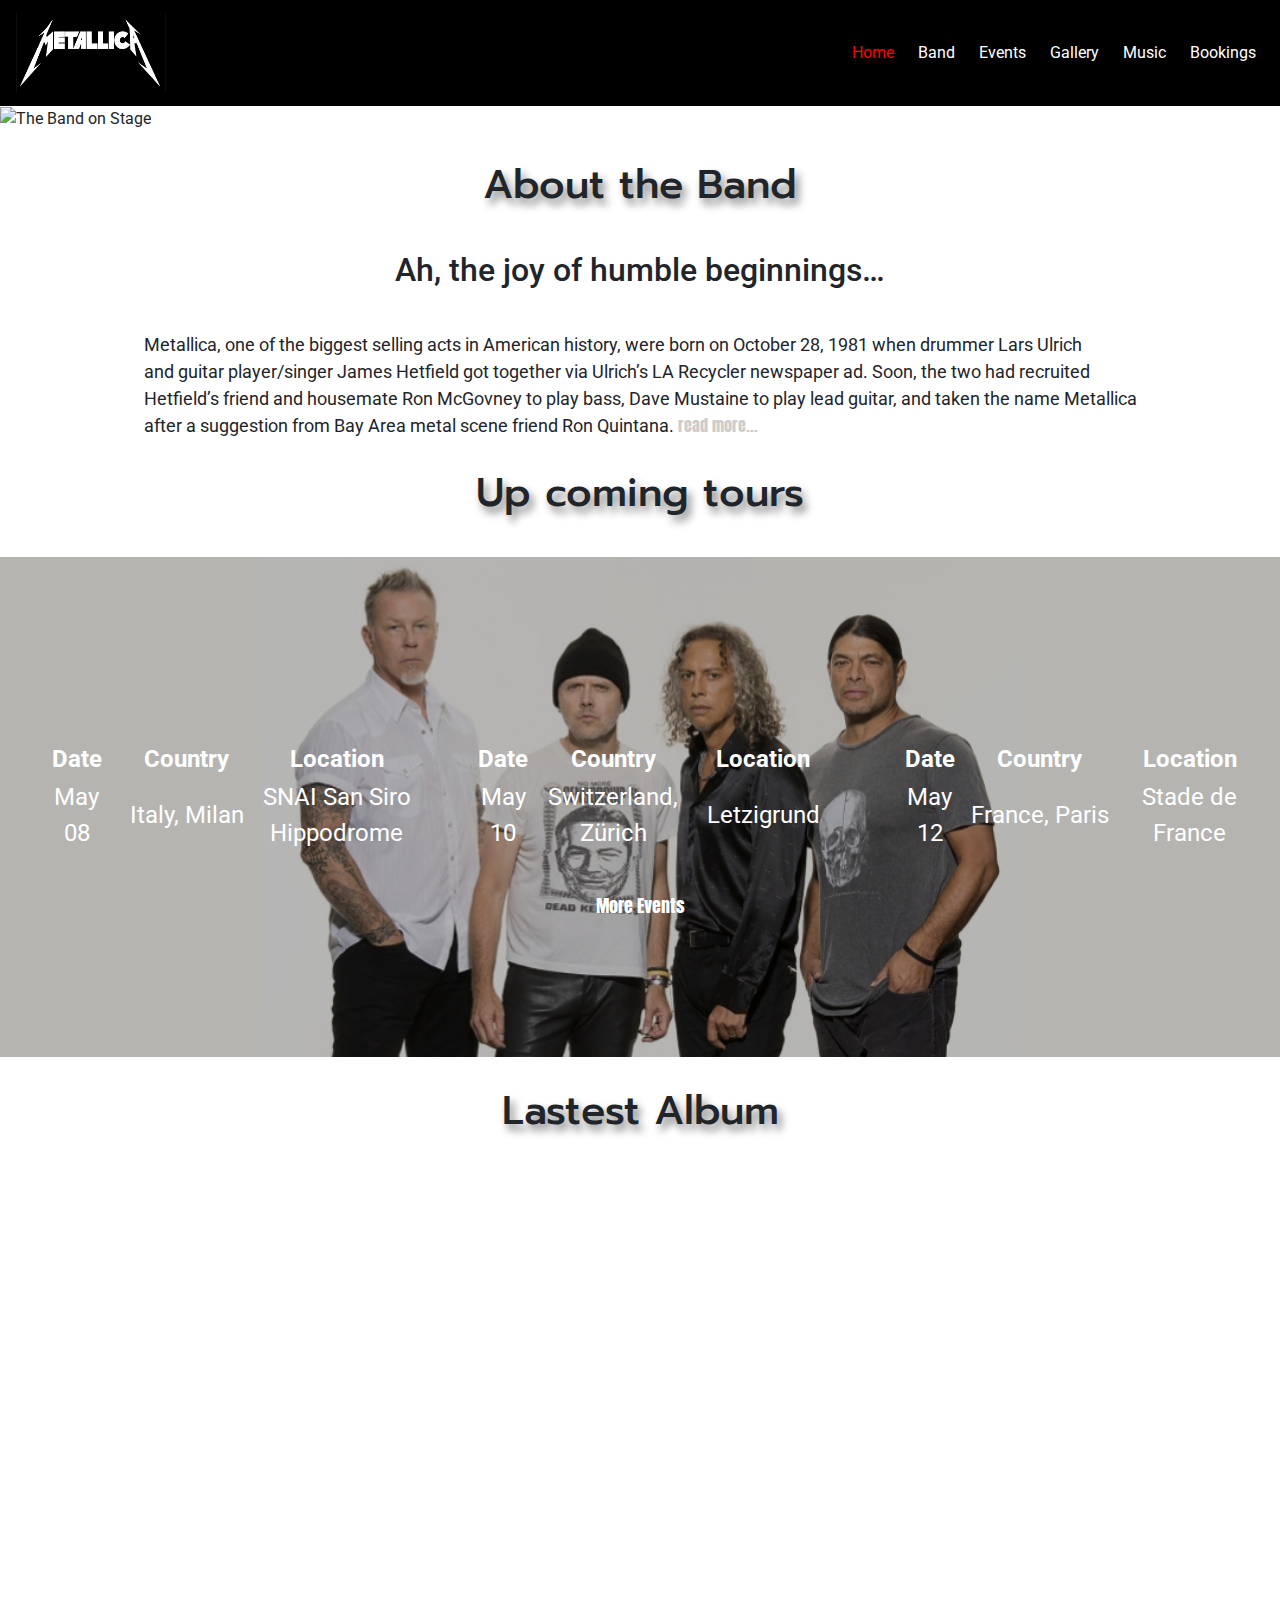
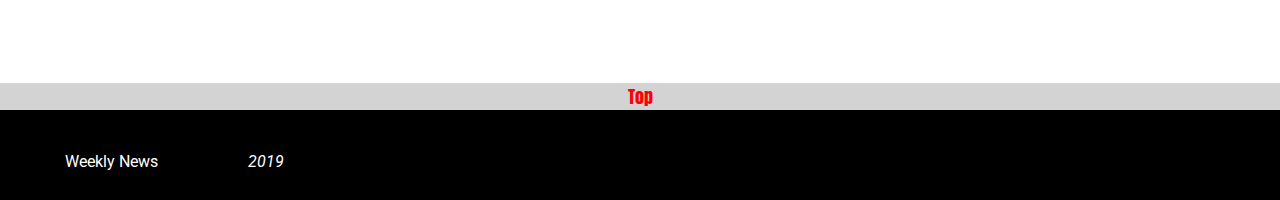
==== commit 626ac54f: "updated the up coming tours on the index page" ====
--- a/index.html
+++ b/index.html
@@ -40,39 +40,57 @@
 		<h2>Ah, the joy of humble beginnings…</h2>
 		<br/>
 		<section class="container">
-			<p>	Metallica, one of the biggest selling acts in American history, were born on October 28, 1981 when drummer Lars Ulrich<br/>
-			and guitar player/singer James Hetfield got together via Ulrich’s LA Recycler newspaper ad. Soon, the two had recruited<br/>
-			Hetfield’s friend and housemate	Ron McGovney to play bass, Dave Mustaine to play lead guitar, and taken the name Metallica<br/>
-			after a suggestion from Bay Area metal scene friend Ron Quintana. <a class="readmore" href="band.html">read more...</a></p>
+			<p> Metallica, one of the biggest selling acts in American history, were born on October 28, 1981 when drummer Lars Ulrich<br/> and guitar player/singer James Hetfield got together via Ulrich’s LA Recycler newspaper ad. Soon, the two had recruited<br/>				Hetfield’s friend and housemate Ron McGovney to play bass, Dave Mustaine to play lead guitar, and taken the name Metallica<br/> after a suggestion from Bay Area metal scene friend Ron Quintana. <a class="readmore" href="band.html">read more...</a></p>
 		</section>
 		<h1>Up coming tours</h1>
 		<section class="blackend">
-			<table class="center col-4">
-				<tr>
-					<th width="50"></th>
-					<th width="100">Date</th>
-					<th width="200">Country</th>
-					<th width="200">Location</th>
-				</tr>
-				<tr>
-					<th>May</th>
-					<td>01</td>
-					<td>Portugal, Lisbon</td>
-					<td>Estádio do Restelo</td>
-				</tr>
-				<tr>
-					<th>May</th>
-					<td>03</td>
-					<td>Spain, Madrid</td>
-					<td>Valdebebas</td>
-				</tr>
-				<tr>
-					<th>May</th>
-					<td>05</td>
-					<td>Spain, Barcelona</td>
-					<td>Estadi Olímpic Lluís Company</td>
-				</tr>
-			</table>
+			<div class="blackend-overlay">
+				<div class="row">
+					<div class="column col-sm-4">
+						<table class="center">
+							<tr>
+								<th width="70">Date</th>
+								<th width="150">Country</th>
+								<th width="150">Location</th>
+							</tr>
+							<tr>
+								<td>May 08</td>
+								<td>Italy, Milan</td>
+								<td>SNAI San Siro Hippodrome</td>
+							</tr>
+						</table>
+					</div>
+					<div class="column col-sm-4">
+						<table class="center">
+							<tr>
+								<th width="70">Date</th>
+								<th width="150">Country</th>
+								<th width="150">Location</th>
+							</tr>
+							<tr>
+								<td>May 10</td>
+								<td>Switzerland, Zürich</td>
+								<td>Letzigrund</td>
+							</tr>
+						</table>
+					</div>
+					<div class="column col-sm-4">
+						<table class="center">
+							<tr>
+								<th width="70">Date</th>
+								<th width="150">Country</th>
+								<th width="150">Location</th>
+							</tr>
+							<tr>
+								<td>May 12</td>
+								<td>France, Paris</td>
+								<td>Stade de France</td>
+							</tr>
+						</table>
+					</div>
+				</div>
+				<a class="moreEvents" href="events.html">More Events</a>
+			</div>
 		</section>
 		<section class="newalbum">
 			<h1>Lastest Album</h1>
--- a/css/style.css
+++ b/css/style.css
@@ -152,7 +152,7 @@
 
 .center {
     margin: 0;
-    margin-right: 19px;
+    margin-right: 0;
     background-color: #f2f2f2;
     background-size: cover;
 }
@@ -162,6 +162,28 @@
     background-position: center;
     background-repeat: no-repeat;
     width: 100%;
+}
+
+.moreEvents {
+    font-family: "Anton";
+    font-size: large;
+    font-stretch: expanded;
+    color: white;
+    text-align: center;
+    height: 27px;
+    width: 100%;
+    margin-top: 40px;
+    float: right;
+}
+
+.moreEvents a {
+    color: red;
+    width: 100%
+}
+
+.moreEvents:hover {
+    color: red;
+    text-decoration: none;
 }
 
 /*--  Index table ends  --*/
@@ -347,7 +369,7 @@
     margin: 0 auto;
 }
 
-tr:nth-child(even) {
+.eventsTable {
     background-color: #e6e6e6;
 }
 
@@ -507,17 +529,30 @@
     }
 
     /*--  Index table starts  --*/
+    .blackend {
+        background-position: center;
+        background-repeat: no-repeat;
+        background-size: contain;
+        margin-left: 0;
+        margin-top: 40px;
+        margin-right: 0;
+        height: 200px;
+        background-color: #f8f7f3;
+        z-index: 0;
+    }
+
+    .blackend-overlay {
+        background-color: rgba(0, 0, 0, 0.27);
+        height: 100%;
+        width: 100%;
+        z-index: 5;
+    }
+
     .center {
         margin: 0;
         margin-right: 0px;
         background-color: #f2f2f2;
         background-size: cover;
-    }
-
-    .blackend {
-        background: none;
-        margin-left: 0px;
-        margin-right: 0px;
     }
 
     /*--  Index table ends  --*/
@@ -789,6 +824,28 @@
     }
 
     /*--  Index table starts  --*/
+    .blackend {
+        background-position: center;
+        background-repeat: no-repeat;
+        background-size: contain;
+        margin-left: 0;
+        margin-top: 40px;
+        margin-right: 0;
+        height: 359px;
+        background-color: #f8f7f3;
+        z-index: 0;
+    }
+
+    .blackend-overlay {
+        background-color: rgba(0, 0, 0, 0.27);
+        height: 100%;
+        width: 100%;
+        z-index: 5;
+    }
+
+
+
+
     .center {
         margin-left: 110px;
         margin-right: 0px;
@@ -796,11 +853,6 @@
         background-size: cover;
     }
 
-    .blackend {
-        background: none;
-        margin-left: 0px;
-        margin-right: 0px;
-    }
 
     /*--  Index table ends  --*/
     /*--  Events table starts  --*/
@@ -933,6 +985,26 @@
     }
 
     /*--  Index table starts  --*/
+    .blackend {
+        background-position: center;
+        background-repeat: no-repeat;
+        background-size: contain;
+        margin-left: 0;
+        margin-top: 40px;
+        margin-right: 0;
+        height: 420px;
+        background-color: #f8f7f3;
+        z-index: 0;
+    }
+
+    .blackend-overlay {
+        background-color: rgba(0, 0, 0, 0.27);
+        height: 100%;
+        width: 100%;
+        z-index: 5;
+    }
+
+
     .center {
         margin-left: 220px;
         margin-right: 0px;
@@ -1076,15 +1148,30 @@
     .blackend {
         background-position: center;
         background-repeat: no-repeat;
-        margin-left: 30px;
-        margin-right: 38px;
-    }
-
+        background-size: contain;
+        margin-left: 0;
+        margin-top: 40px;
+        margin-right: 0;
+        height: 500px;
+        background-color: #f8f7f3;
+        z-index: 0;
+    }
+
+    .blackend-overlay {
+        background-color: rgba(0, 0, 0, 0.27);
+        height: 100%;
+        width: 100%;
+        z-index: 5;
+    }
     .center {
-        margin-left: 100px;
-        margin-right: 0px;
-        background-color: #f2f2f2;
+        margin-left: auto;
+        margin-top: 183px;
+        margin-right: 0;
+        background-color: #b5b4b100;
         background-size: cover;
+        color: white;
+        text-align: center;
+        font-size: x-large;
     }
 
     /*--  Index table ends  --*/
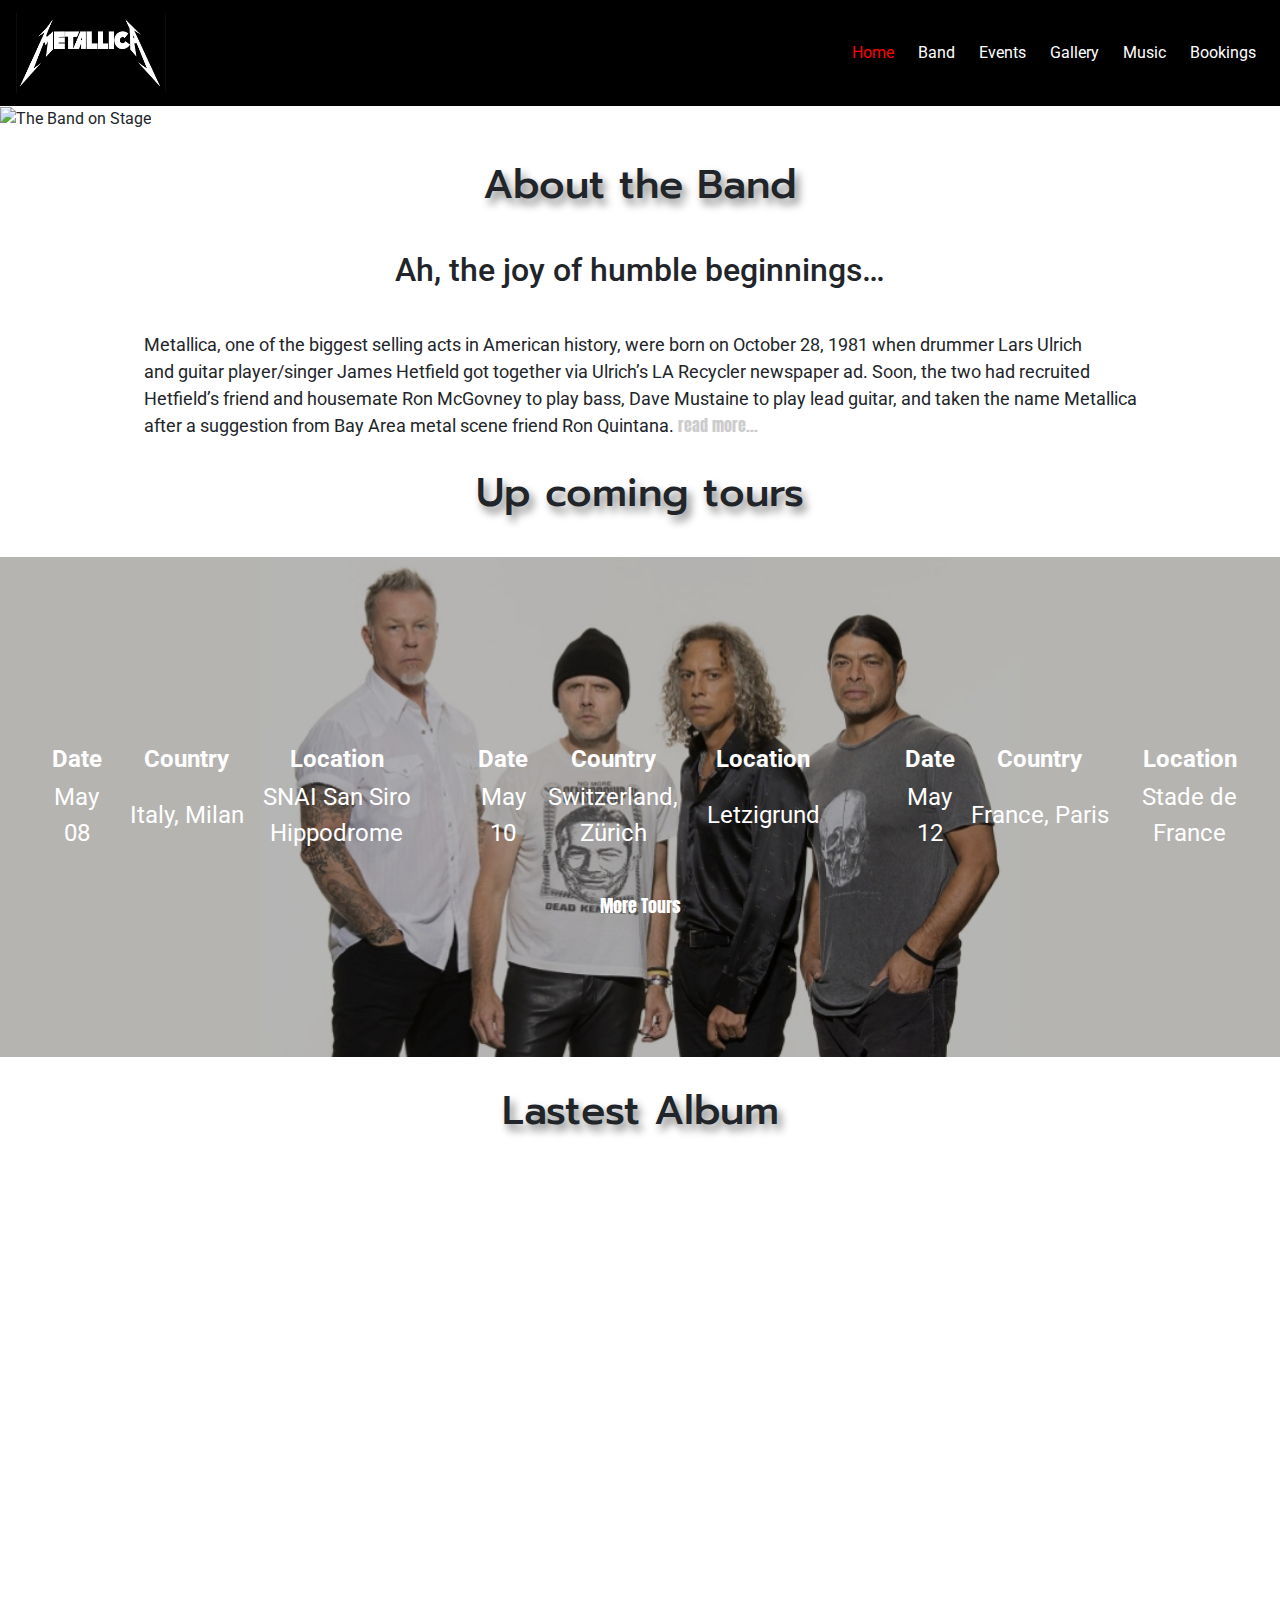
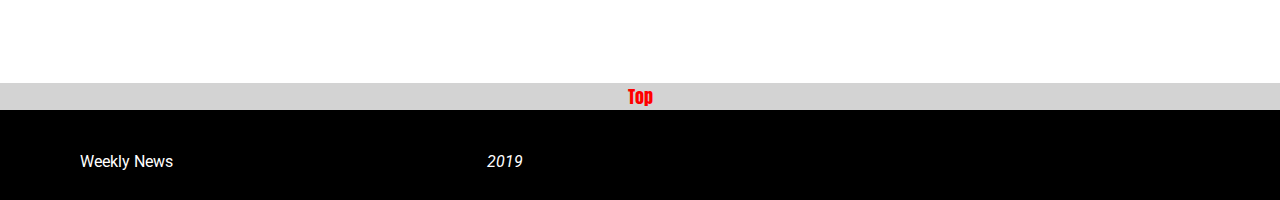
==== commit 4e6ddd50: "updating the footer" ====
--- a/index.html
+++ b/index.html
@@ -89,7 +89,7 @@
 						</table>
 					</div>
 				</div>
-				<a class="moreEvents" href="events.html">More Events</a>
+				<a class="moreEvents" href="events.html">More Tours</a>
 			</div>
 		</section>
 		<section class="newalbum">
@@ -103,17 +103,25 @@
 	<!--  Section Ends  -->
 	<!--  Footer Starts  -->
 	<footer class="container-fluid social">
-		<div class="social-footer news align-left">
-			<a class="news" href="#_" data-toggle="modal" data-target="#exampleModal">Weekly News</a>
-		</div>
-		<div class="social-footer align-left">
-			<i class="far fa-copyright">2019</i>
-		</div>
-		<div class="social-footer align-right">
-			<a href="https://twitter.com/metallica" target="blank"><i class="fab fa-twitter"></i></a>
-			<a href="https://www.facebook.com/Metallica/" target="blank"><i class="fab fa-facebook"></i></a>
-			<a href="https://www.instagram.com/metallica/" target="blank"><i class="fab fa-instagram"></i></a>
-			<a href="https://soundcloud.com/officialmetallica" target="blank"><i class="fab fa-soundcloud"></i></a>
+		<div class="row">
+			<div class="column col-sm-4">
+				<div class="social-footer news">
+					<a class="news" href="#_" data-toggle="modal" data-target="#exampleModal">Weekly News</a>
+				</div>
+			</div>
+			<div class="column col-sm-4">
+				<div class="social-footer">
+					<i class="far fa-copyright">2019</i>
+				</div>
+			</div>
+			<div class="column col-sm-4">
+				<div class="social-footer">
+					<a href="https://twitter.com/metallica" target="blank"><i class="fab fa-twitter"></i></a>
+					<a href="https://www.facebook.com/Metallica/" target="blank"><i class="fab fa-facebook"></i></a>
+					<a href="https://www.instagram.com/metallica/" target="blank"><i class="fab fa-instagram"></i></a>
+					<a href="https://soundcloud.com/officialmetallica" target="blank"><i class="fab fa-soundcloud"></i></a>
+				</div>
+			</div>
 		</div>
 		<!-- Modal -->
 		<section>
--- a/css/style.css
+++ b/css/style.css
@@ -393,14 +393,6 @@
     background-color: #000000;
 }
 
-.align-left {
-    float: left;
-}
-
-.align-right {
-    float: right;
-}
-
 .social-footer .news {
     color: white;
 }
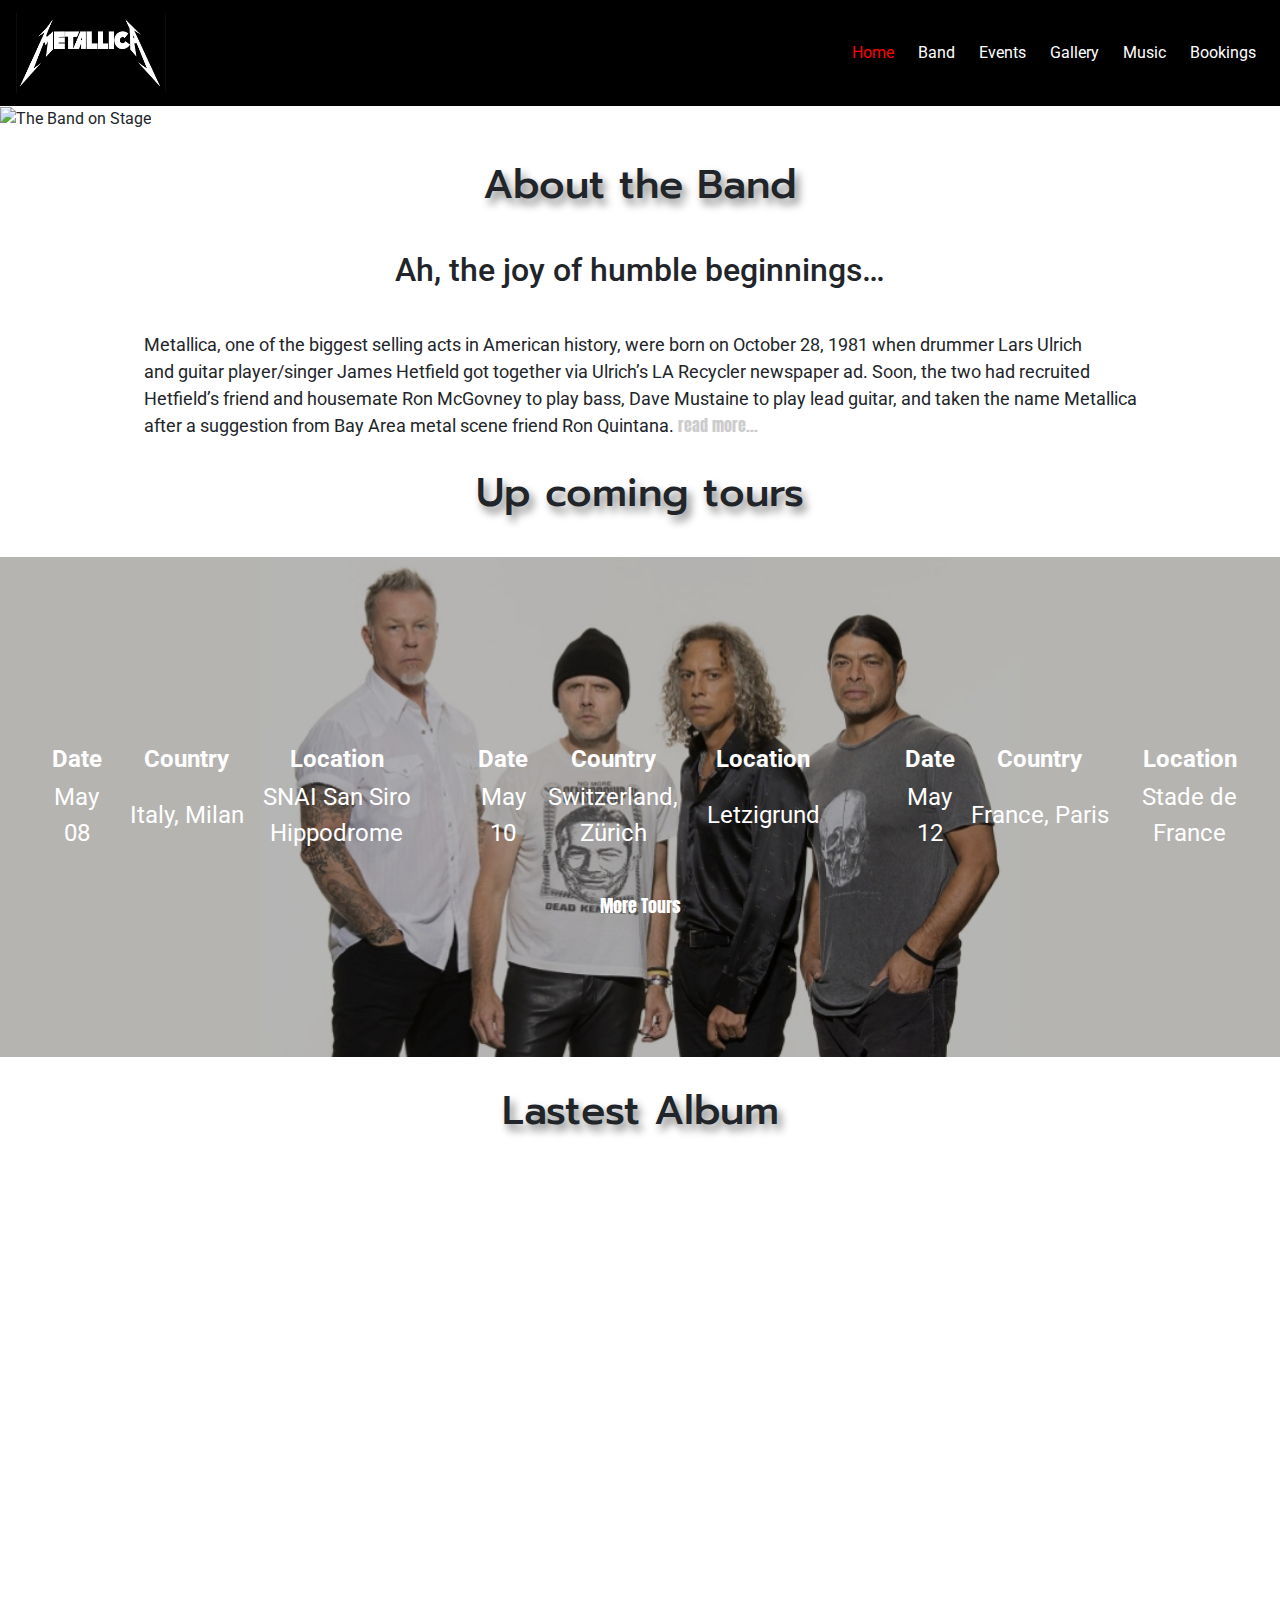
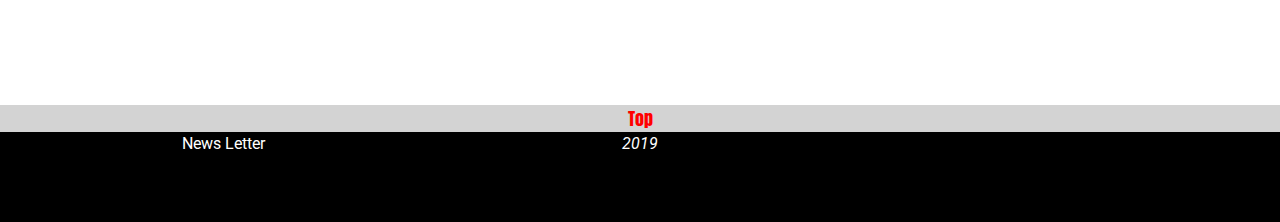
==== commit 68abe4ba: "bsuy aligning footer" ====
--- a/index.html
+++ b/index.html
@@ -45,7 +45,7 @@
 		<h1>Up coming tours</h1>
 		<section class="blackend">
 			<div class="blackend-overlay">
-				<div class="row">
+				<div class="row index-center">
 					<div class="column col-sm-4">
 						<table class="center">
 							<tr>
@@ -104,22 +104,22 @@
 	<!--  Footer Starts  -->
 	<footer class="container-fluid social">
 		<div class="row">
-			<div class="column col-sm-4">
-				<div class="social-footer news">
-					<a class="news" href="#_" data-toggle="modal" data-target="#exampleModal">Weekly News</a>
+			<div class="column col-sm-12 col-med-6 col-lg-4">
+				<div class="social">
+					<a class="social-news" href="#_" data-toggle="modal" data-target="#exampleModal">News Letter</a>
 				</div>
 			</div>
-			<div class="column col-sm-4">
-				<div class="social-footer">
-					<i class="far fa-copyright">2019</i>
+			<div class="column col-sm-12 col-med-6 col-lg-4">
+				<div class="social">
+					<i class="social-copy far fa-copyright">2019</i>
 				</div>
 			</div>
-			<div class="column col-sm-4">
-				<div class="social-footer">
-					<a href="https://twitter.com/metallica" target="blank"><i class="fab fa-twitter"></i></a>
-					<a href="https://www.facebook.com/Metallica/" target="blank"><i class="fab fa-facebook"></i></a>
-					<a href="https://www.instagram.com/metallica/" target="blank"><i class="fab fa-instagram"></i></a>
-					<a href="https://soundcloud.com/officialmetallica" target="blank"><i class="fab fa-soundcloud"></i></a>
+			<div class="column col-sm-12 col-med-6 col-lg-4">
+				<div class="social">
+					<a class="social-media" href="https://twitter.com/metallica" target="blank"><i class="fab fa-twitter"></i></a>
+					<a class="social-media" href="https://www.facebook.com/Metallica/" target="blank"><i class="fab fa-facebook"></i></a>
+					<a class="social-media" href="https://www.instagram.com/metallica/" target="blank"><i class="fab fa-instagram"></i></a>
+					<a class="social-media" href="https://soundcloud.com/officialmetallica" target="blank"><i class="fab fa-soundcloud"></i></a>
 				</div>
 			</div>
 		</div>
--- a/css/style.css
+++ b/css/style.css
@@ -155,6 +155,11 @@
     margin-right: 0;
     background-color: #f2f2f2;
     background-size: cover;
+}
+
+.index-center {
+    margin-right: 0;
+    margin-left: 0;
 }
 
 .blackend {
@@ -390,34 +395,36 @@
     margin: auto;
     height: 90px;
     width: 100%;
+    text-align: center;
     background-color: #000000;
 }
 
-.social-footer .news {
+
+
+.social-news {
     color: white;
-}
-
-.social-footer .news:hover {
+    margin: 10px;
+    margin-top: 25px;
+    width: 33.333%;
+}
+
+.social-news:hover {
     color: red;
     text-decoration: none;
 }
 
-.social-footer {
-    margin: 40px;
-    margin-top: 40px;
-    margin-bottom: 20px;
-    text-decoration: none;
-    display: inline-block;
-    background-color: #000000;
-}
-
-.social-footer a {
+.social-media{
     color: #ffffff;
     margin: 10px;
-}
-
-.social-footer i {
+    margin-top: 25px;
+    width: 33.333%;
+}
+
+.social-copy {
     color: #ffffff;
+    margin: 10px;
+    margin-top: 25px;
+    width: 33.333%;
 }
 
 .fa-twitter:hover {
@@ -541,10 +548,14 @@
     }
 
     .center {
-        margin: 0;
+        margin-left: 0px;
+        margin-top: 4px;
         margin-right: 0px;
-        background-color: #f2f2f2;
+        background-color: #b5b4b100;
         background-size: cover;
+        color: white;
+        text-align: center;
+        font-size: x-small;
     }
 
     /*--  Index table ends  --*/
@@ -592,9 +603,10 @@
     /*--  Gallery ends  --*/
     /*--  Iframe starts  --*/
     iframe {
-        margin: 0 auto;
+        margin-top: 30px;
         display: block;
-        height: 160px;
+        height: 195px;
+        width: 100%;
     }
 
     .music {
@@ -612,16 +624,6 @@
         width: 100%;
         background-color: #000000;
     }
-
-    .social-footer {
-        margin: 10px;
-        margin-top: 20px;
-        margin-bottom: 10px;
-        text-decoration: none;
-        display: inline-block;
-        background-color: #000000;
-    }
-
     /*--  Footer ends  --*/
 }
 
@@ -695,7 +697,39 @@
         margin: 20px;
         margin-left: 90px;
     }
-
+    /*--  Index table starts  --*/
+    .blackend {
+        background-position: center;
+        background-repeat: no-repeat;
+        background-size: contain;
+        margin-left: 0;
+        margin-top: 40px;
+        margin-right: 0;
+        height: 359px;
+        background-color: #f8f7f3;
+        z-index: 0;
+    }
+
+    .blackend-overlay {
+        background-color: rgba(0, 0, 0, 0.27);
+        height: 100%;
+        width: 100%;
+        z-index: 5;
+    }
+
+    .center {
+        margin-left: 5px;
+        margin-top: 133px;
+        margin-right: 0px;
+        background-color: #b5b4b100;
+        background-size: cover;
+        color: white;
+        text-align: center;
+        font-size: medium;
+    }
+
+
+    /*--  Index table ends  --*/
     /*--  Events table starts  --*/
     .centerTable {
         margin: 0 auto;
@@ -724,9 +758,10 @@
 
     /*--  Iframe starts  --*/
     iframe {
-        margin: 0 auto;
+        margin-top: 30px;
         display: block;
         height: 225px;
+        width: 100%;
     }
 
     .music {
@@ -741,15 +776,6 @@
         margin: auto;
         height: 70px;
         width: 100%;
-        background-color: #000000;
-    }
-
-    .social-footer {
-        margin: 40px;
-        margin-top: 40px;
-        margin-bottom: 20px;
-        text-decoration: none;
-        display: inline-block;
         background-color: #000000;
     }
 
@@ -835,14 +861,15 @@
         z-index: 5;
     }
 
-
-
-
     .center {
-        margin-left: 110px;
+        margin-left: 5px;
+        margin-top: 133px;
         margin-right: 0px;
-        background-color: #f2f2f2;
+        background-color: #b5b4b100;
         background-size: cover;
+        color: white;
+        text-align: center;
+        font-size: medium;
     }
 
 
@@ -891,9 +918,10 @@
     /*--  Gallery ends  --*/
     /*--  Iframe starts  --*/
     iframe {
-        margin: 0 auto;
+        margin-top: 30px;
         display: block;
         height: 300px;
+        width: 75%;
     }
 
     .music {
@@ -998,10 +1026,14 @@
 
 
     .center {
-        margin-left: 220px;
-        margin-right: 0px;
-        background-color: #f2f2f2;
+        margin-left: auto;
+        margin-top: 155px;
+        margin-right: 0;
+        background-color: #b5b4b100;
         background-size: cover;
+        color: white;
+        text-align: center;
+        font-size: larger;
     }
 
     /*--  Index table ends  --*/
@@ -1048,9 +1080,10 @@
     /*--  Gallery ends  --*/
     /*--  Iframe starts  --*/
     iframe {
-        margin: 0 auto;
+        margin-top: 30px;
         display: block;
         height: 450px;
+        width: 75%;
     }
 
     .music {
@@ -1211,9 +1244,10 @@
     /*--  Gallery ends  --*/
     /*--  Iframe starts  --*/
     iframe {
-        margin: 0 auto;
+        margin-top: 30px;
         display: block;
         height: 500px;
+        width: 75%;
     }
 
     .music {
@@ -1234,4 +1268,168 @@
     /*--  Footer ends  --*/
 }
 
+@media (min-width: 2560px) {
+    /*-- Section starts  --*/
+    /*-- Index read more btn starts  --*/
+    .button_readmore {
+        text-align: center;
+        margin-left: auto;
+        margin-top: 0;
+        margin-bottom: 0;
+        width: 13%;
+        font-family: "Anton";
+        font-size: smaller;
+        font-stretch: expanded;
+    }
+
+
+
+    /*-- Index read more btn ends  --*/
+    .stage {
+        position: relative;
+        width: 100%;
+    }
+
+    .members {
+        position: relative;
+        width: 100%;
+    }
+
+    .james {
+        height: 316px;
+        margin-top: 20px;
+        margin-left: 110px;
+        width: 502px;
+        float: left;
+    }
+
+    .events {
+        position: relative;
+        width: 100%;
+    }
+
+    .personal {
+        float: right;
+        text-align: left;
+        margin-left: 30px;
+        margin-right: 39px;
+        font-size: large;
+    }
+
+    p {
+        margin-top: 10px;
+        margin-left: auto;
+        margin-right: auto;
+        text-align: left;
+        font-size: large;
+        max-width: max-content;
+    }
+
+
+    .images {
+        height: 100px;
+        width: 200px;
+        margin: 20px;
+        margin-left: 90px;
+    }
+
+    /*--  Index table starts  --*/
+    .blackend {
+        background-position: center;
+        background-repeat: no-repeat;
+        background-size: contain;
+        margin-left: 0;
+        margin-top: 40px;
+        margin-right: 0;
+        height: 500px;
+        background-color: #f8f7f3;
+        z-index: 0;
+    }
+
+    .blackend-overlay {
+        background-color: rgba(0, 0, 0, 0.27);
+        height: 100%;
+        width: 100%;
+        z-index: 5;
+    }
+    .center {
+        margin-left: auto;
+        margin-top: 183px;
+        margin-right: 0;
+        background-color: #b5b4b100;
+        background-size: cover;
+        color: white;
+        text-align: center;
+        font-size: x-large;
+    }
+
+    /*--  Index table ends  --*/
+    /*--  Events table starts  --*/
+    .centerTable {
+        margin: 0 auto;
+    }
+
+    /*--  Events table ends  --*/
+    /*--  Gallery starts  --*/
+    .row_gallery {
+        display: -ms-flexbox;
+        display: flex;
+        -ms-flex-wrap: wrap;
+        flex-wrap: wrap;
+        margin-right: 0px;
+        margin-left: 35px;
+    }
+
+    .large {
+        width: 800px;
+        height: 533px;
+    }
+
+    .portfolio_lightbox_content {
+        width: 60%;
+        position: relative;
+        text-decoration: none;
+    }
+
+    .closed {
+        position: relative;
+        width: 35px;
+        height: 35px;
+        background-color: #262626;
+        margin-right: 20px;
+        float: right;
+        text-decoration: none;
+        align-items: center;
+        display: flex;
+        justify-content: center;
+        opacity: .5;
+    }
+
+    /*--  Gallery ends  --*/
+    /*--  Iframe starts  --*/
+    iframe {
+        margin-top: 30px;
+        display: block;
+        height: 500px;
+        width: 75%;
+    }
+
+    .music {
+        margin: 10px auto;
+        display: block;
+        height: 500px;
+    }
+
+    /*--  Iframe ends  --*/
+    /*--  Footer starts  --*/
+    .social {
+        margin: auto;
+        height: 90px;
+        width: 100%;
+        background-color: #000000;
+    }
+
+    /*--  Footer ends  --*/
+}
+
 /*--  Media query ends  --*/
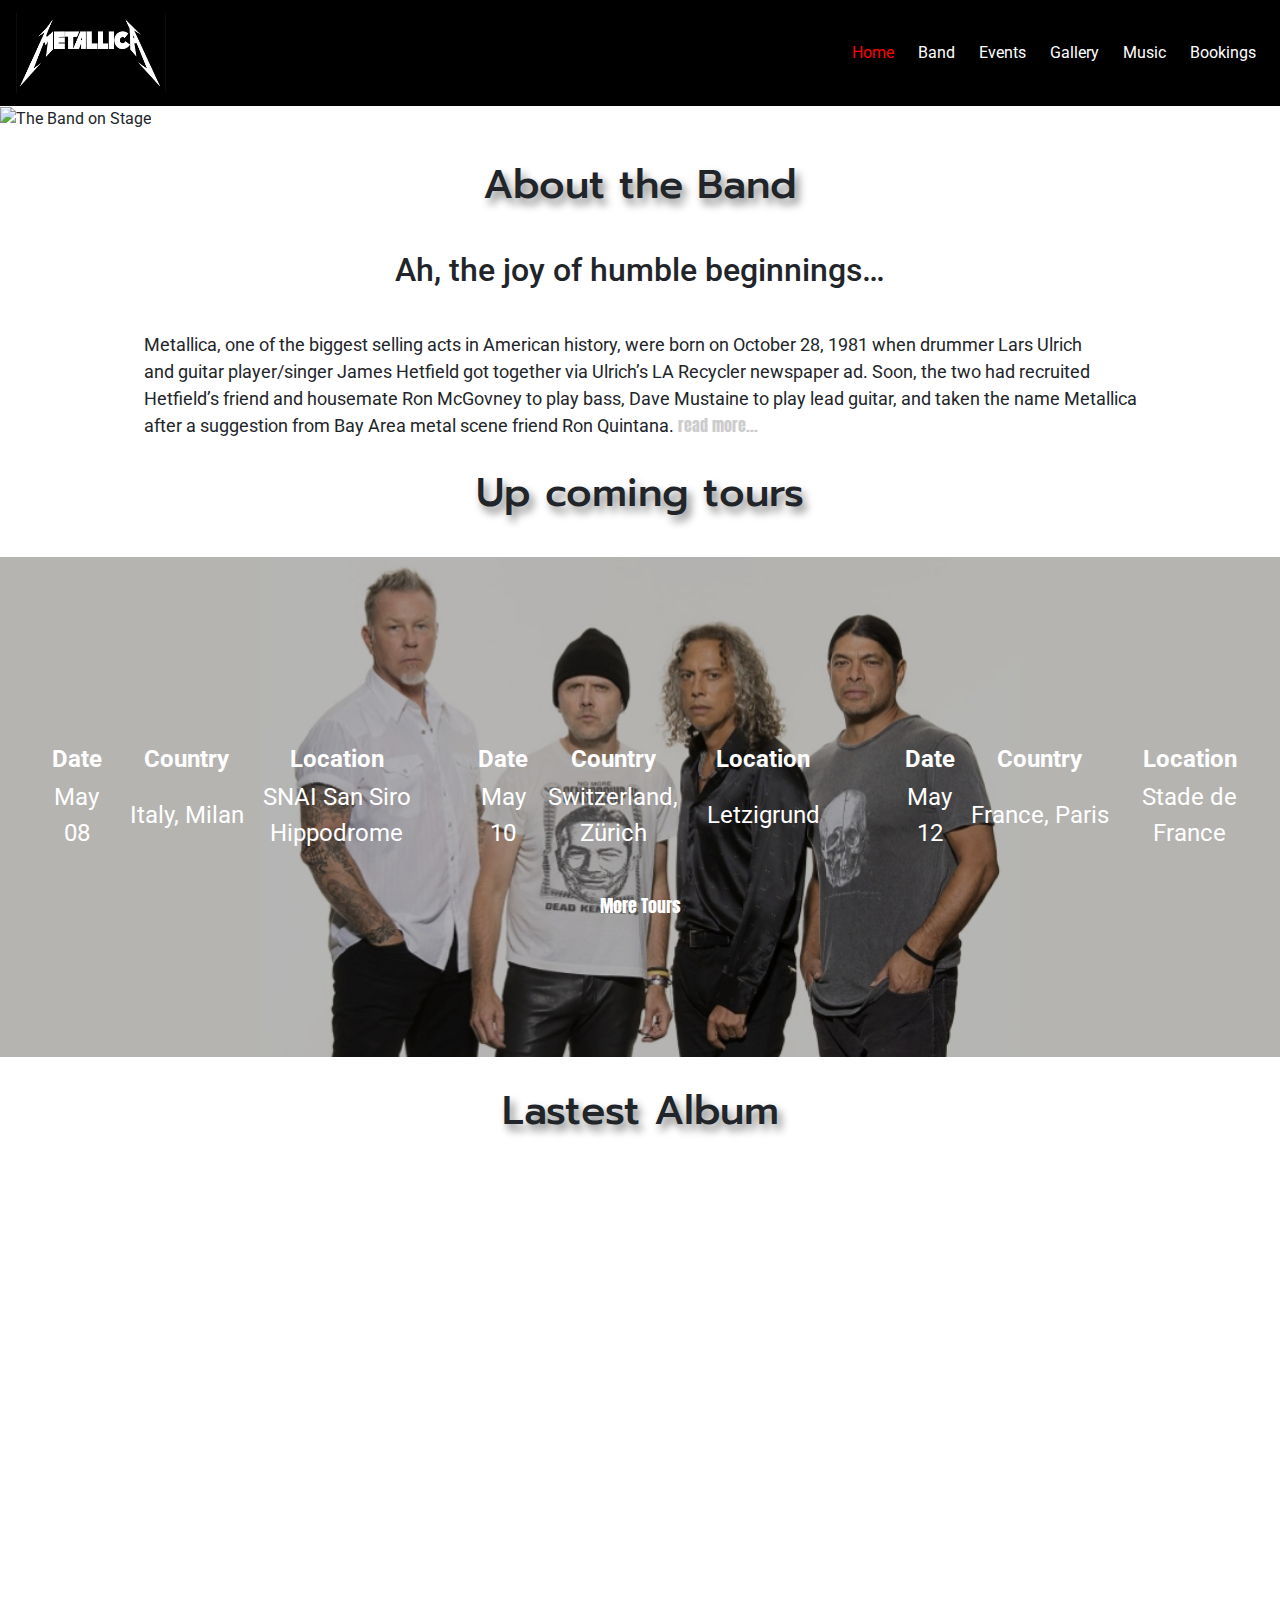
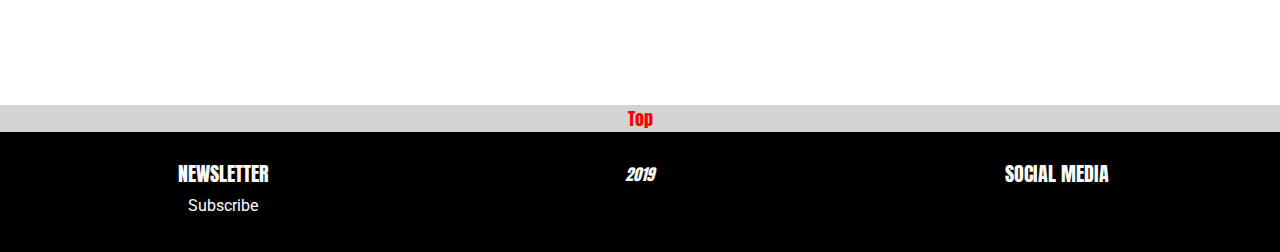
==== commit 44d13fb8: "updating the footer" ====
--- a/index.html
+++ b/index.html
@@ -104,22 +104,20 @@
 	<!--  Footer Starts  -->
 	<footer class="container-fluid social">
 		<div class="row">
-			<div class="column col-sm-12 col-med-6 col-lg-4">
-				<div class="social">
-					<a class="social-news" href="#_" data-toggle="modal" data-target="#exampleModal">News Letter</a>
-				</div>
+			<div class="col-sm-4">
+				<h5 class="uppercase general-sub">Newsletter</h5>
+				<a class="social-links-subscribe" href="#_" data-toggle="modal" data-target="#exampleModal">Subscribe</a>
 			</div>
-			<div class="column col-sm-12 col-med-6 col-lg-4">
-				<div class="social">
-					<i class="social-copy far fa-copyright">2019</i>
-				</div>
+			<div class="col-sm-4 uppercase general-sub">
+				<i class="far fa-copyright">2019</i>
 			</div>
-			<div class="column col-sm-12 col-med-6 col-lg-4">
-				<div class="social">
-					<a class="social-media" href="https://twitter.com/metallica" target="blank"><i class="fab fa-twitter"></i></a>
-					<a class="social-media" href="https://www.facebook.com/Metallica/" target="blank"><i class="fab fa-facebook"></i></a>
-					<a class="social-media" href="https://www.instagram.com/metallica/" target="blank"><i class="fab fa-instagram"></i></a>
-					<a class="social-media" href="https://soundcloud.com/officialmetallica" target="blank"><i class="fab fa-soundcloud"></i></a>
+			<div class="col-sm-4">
+				<h5 class="uppercase general-sub">Social Media</h5>
+				<div>
+					<a class="social-links" href="https://twitter.com/metallica" target="blank"><i class="fab fa-twitter"></i></a>
+					<a class="social-links" href="https://www.facebook.com/Metallica/" target="blank"><i class="fab fa-facebook"></i></a>
+					<a class="social-links" href="https://www.instagram.com/metallica/" target="blank"><i class="fab fa-instagram"></i></a>
+					<a class="social-links" href="https://soundcloud.com/officialmetallica" target="blank"><i class="fab fa-soundcloud"></i></a>
 				</div>
 			</div>
 		</div>
--- a/css/style.css
+++ b/css/style.css
@@ -391,40 +391,61 @@
 
 /*--  Footer starts  --*/
 
+.uppercase {
+    text-transform: uppercase;
+}
+
+.general-sub {
+    font-family: "Anton", sans-serif;
+    font-weight: 300;
+    color: #fafafa;
+    margin-top: 30px;
+}
+
 .social {
     margin: auto;
-    height: 90px;
+    padding-bottom: 15px;
     width: 100%;
     text-align: center;
     background-color: #000000;
 }
 
-
-
-.social-news {
+.social {
+    height: 120px;
+}
+
+.social-links {
+    padding-bottom: 15px;
+}
+
+.social-links a i {
+    width: 32px;
+    height: 32px;
+    padding: 12px;
+    margin: 10px;
+    font-size: 13px;
+    line-height: 7px;
+    text-align: center;
+    transition: all 0.35s ease-in-out;
+    -moz-transition: all 0.35s ease-in-out;
+    -webkit-transition: all 0.35s ease-in-out;
+    -o-transition: all 0.35s ease-in-out;
+}
+
+.social-links-subscribe {
     color: white;
     margin: 10px;
     margin-top: 25px;
     width: 33.333%;
 }
 
-.social-news:hover {
+.social-links-subscribe:hover {
     color: red;
     text-decoration: none;
 }
 
-.social-media{
-    color: #ffffff;
-    margin: 10px;
-    margin-top: 25px;
-    width: 33.333%;
-}
-
-.social-copy {
-    color: #ffffff;
-    margin: 10px;
-    margin-top: 25px;
-    width: 33.333%;
+#footer-details {
+    margin: 20px;
 }
 
 .fa-twitter:hover {
@@ -618,7 +639,7 @@
     /*--  Iframe ends  --*/
     /*--  Section ends  --*/
     /*--  Footer starts  --*/
-    .social {
+    .social-links {
         margin: auto;
         height: 70px;
         width: 100%;
@@ -772,7 +793,7 @@
 
     /*--  Iframe ends  --*/
     /*--  Footer starts  --*/
-    .social {
+    .social-links {
         margin: auto;
         height: 70px;
         width: 100%;
@@ -932,7 +953,7 @@
 
     /*--  Iframe ends  --*/
     /*--  Footer starts  --*/
-    .social {
+    .social-links {
         margin: auto;
         height: 90px;
         width: 100%;
@@ -1094,7 +1115,7 @@
 
     /*--  Iframe ends  --*/
     /*--  Footer starts --*/
-    .social {
+    .social-links {
         margin: auto;
         height: 90px;
         width: 100%;
@@ -1258,7 +1279,7 @@
 
     /*--  Iframe ends  --*/
     /*--  Footer starts  --*/
-    .social {
+    .social-links {
         margin: auto;
         height: 90px;
         width: 100%;
@@ -1422,7 +1443,7 @@
 
     /*--  Iframe ends  --*/
     /*--  Footer starts  --*/
-    .social {
+    .social-links {
         margin: auto;
         height: 90px;
         width: 100%;
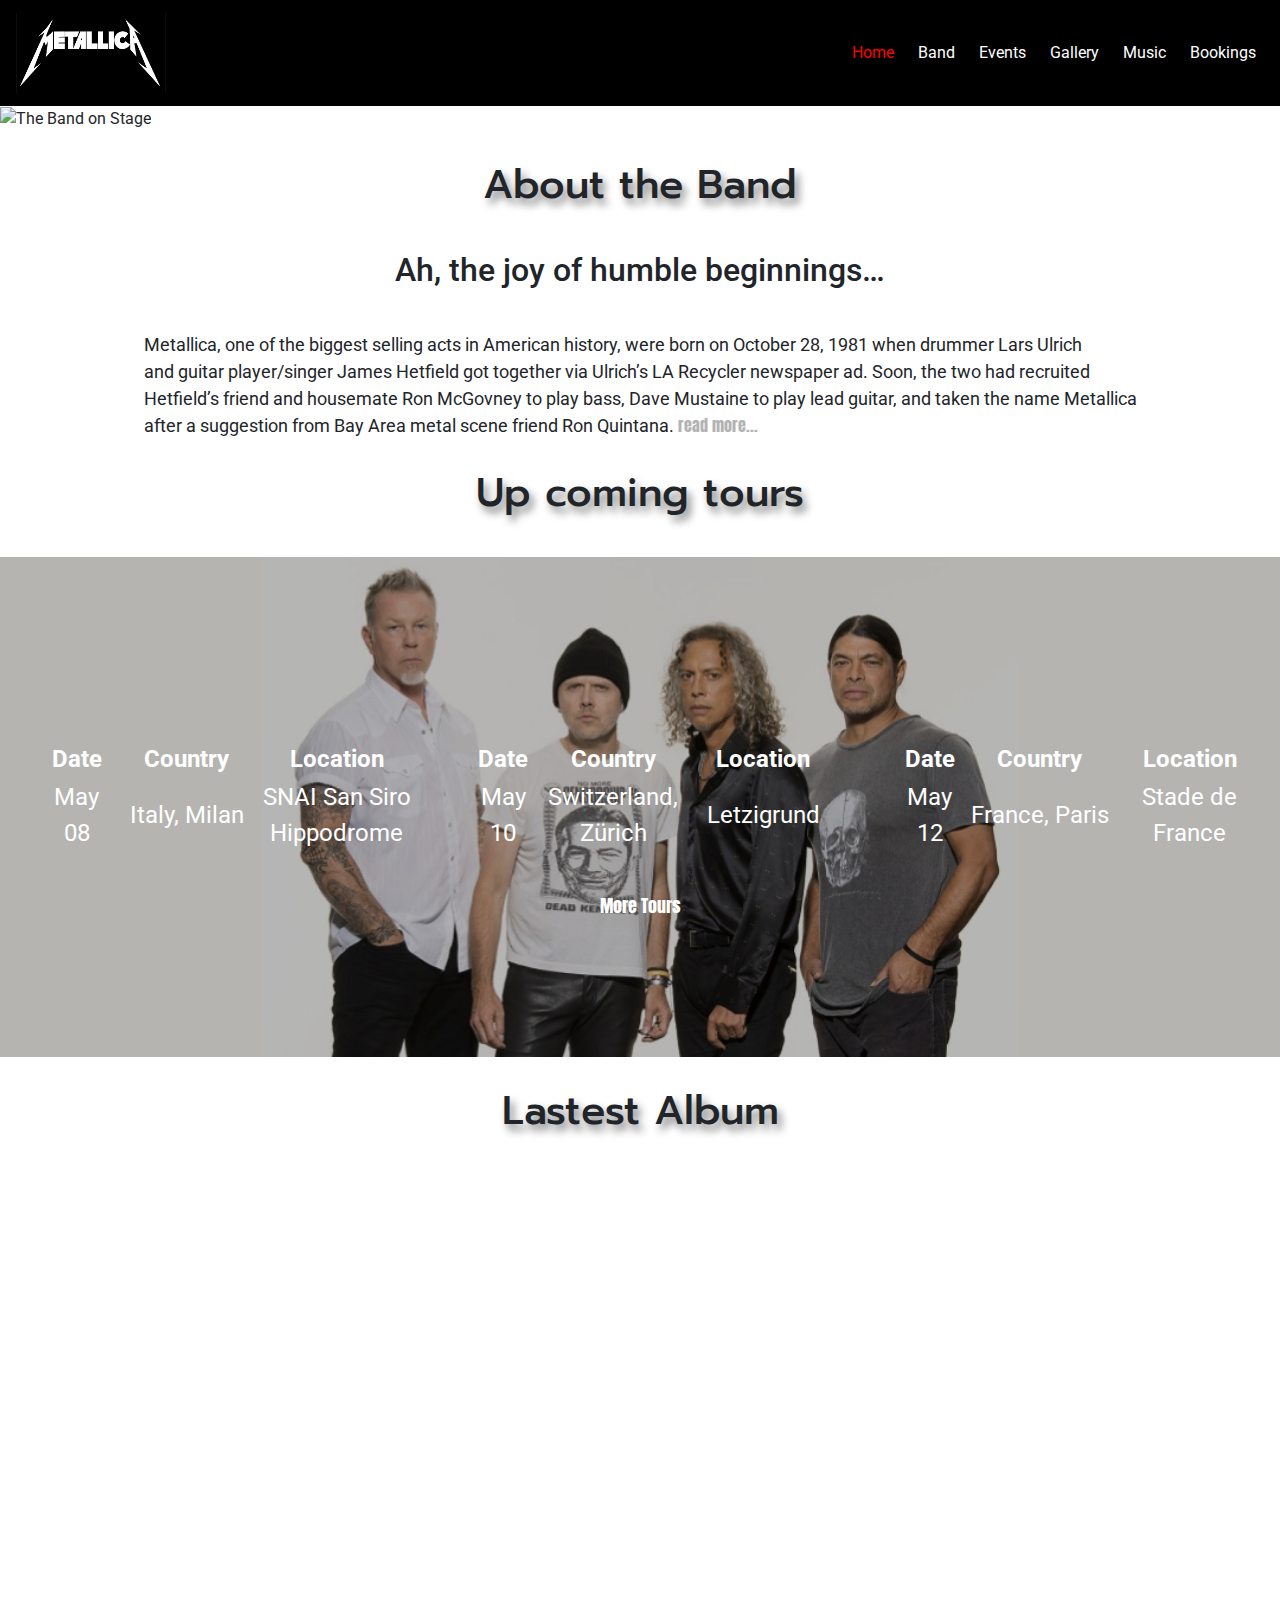
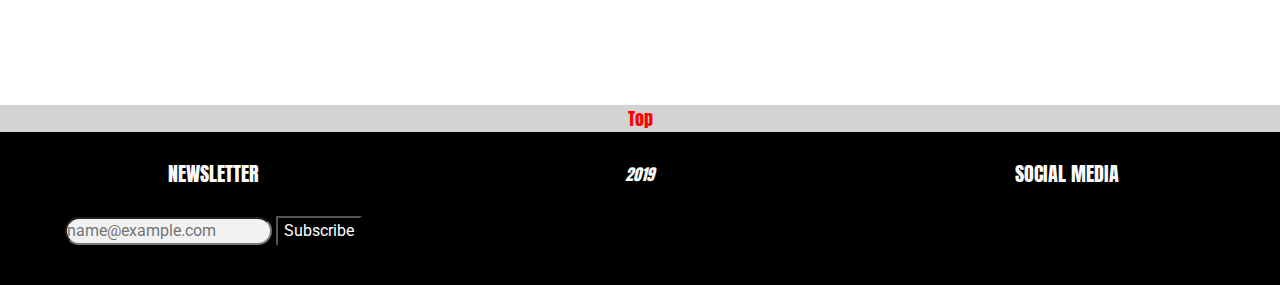
==== commit 16210819: "adding 2500px media queries" ====
--- a/index.html
+++ b/index.html
@@ -40,7 +40,10 @@
 		<h2>Ah, the joy of humble beginnings…</h2>
 		<br/>
 		<section class="container">
-			<p> Metallica, one of the biggest selling acts in American history, were born on October 28, 1981 when drummer Lars Ulrich<br/> and guitar player/singer James Hetfield got together via Ulrich’s LA Recycler newspaper ad. Soon, the two had recruited<br/>				Hetfield’s friend and housemate Ron McGovney to play bass, Dave Mustaine to play lead guitar, and taken the name Metallica<br/> after a suggestion from Bay Area metal scene friend Ron Quintana. <a class="readmore" href="band.html">read more...</a></p>
+			<p> Metallica, one of the biggest selling acts in American history, were born on October 28, 1981 when drummer Lars Ulrich<br/>
+			and guitar player/singer James Hetfield got together via Ulrich’s LA Recycler newspaper ad. Soon, the two had recruited<br/>
+			Hetfield’s friend and housemate Ron McGovney to play bass, Dave Mustaine to play lead guitar, and taken the name Metallica<br/>
+			after a suggestion from Bay Area metal scene friend Ron Quintana. <a class="readmore" href="band.html">read more...</a></p>
 		</section>
 		<h1>Up coming tours</h1>
 		<section class="blackend">
@@ -106,7 +109,12 @@
 		<div class="row">
 			<div class="col-sm-4">
 				<h5 class="uppercase general-sub">Newsletter</h5>
-				<a class="social-links-subscribe" href="#_" data-toggle="modal" data-target="#exampleModal">Subscribe</a>
+				<form>
+					<div>
+						<input type="email" class="mail" id="email" placeholder="name@example.com">
+						<button type="submit" class="button_email">Subscribe</button>
+					</div>
+				</form>
 			</div>
 			<div class="col-sm-4 uppercase general-sub">
 				<i class="far fa-copyright">2019</i>
@@ -121,38 +129,6 @@
 				</div>
 			</div>
 		</div>
-		<!-- Modal -->
-		<section>
-			<div class="modal fade" id="exampleModal" tabindex="-1" role="dialog" aria-labelledby="exampleModalLabel" aria-hidden="true">
-				<form>
-					<div class="modal-dialog" role="document">
-						<div class="modal-content">
-							<div class="modal-header">
-								<h5 class="modal-title" id="exampleModalLabel">News Letter</h5>
-								<button type="button" class="close" data-dismiss="modal" aria-label="Close">
-                                   <span aria-hidden="true">&times;</span>
-                                </button>
-							</div>
-							<section class="sign-up">
-								<div class="modal-body">
-									<div class="modal-main">
-										<fieldset>
-											<label for="name">Name :</label>
-											<input id="name" type="text" placeholder="Sydney Atkins" /></br>
-											<label for="email">Email :</label>
-											<input id="email" type="email" placeholder="Name@email.com" /></br>
-										</fieldset>
-									</div>
-								</div>
-							</section>
-							<div class="modal-footer">
-								<button type="button" class="btn btn-secondary">Submit</button>
-							</div>
-						</div>
-					</div>
-				</form>
-			</div>
-		</section>
 	</footer>
 	<!--  Footer Ends  -->
 	<script src="https://code.jquery.com/jquery-3.3.1.slim.min.js" integrity="sha384-q8i/X+965DzO0rT7abK41JStQIAqVgRVzpbzo5smXKp4YfRvH+8abtTE1Pi6jizo" crossorigin="anonymous"></script>
--- a/css/style.css
+++ b/css/style.css
@@ -43,7 +43,7 @@
 }
 
 .navbar-light .navbar-nav .nav-link:hover {
-    color: #cccccc;
+    color: #b3b3b3;
 }
 
 /*--  Navbar ends --*/
@@ -61,13 +61,7 @@
 
 /*--  Section starts  --*/
 
-/*-- Modal starts  --*/
-
-.modal {
-    margin: auto;
-    width: 100%;
-    font-family: "Anton";
-}
+/*-- Bookings starts  --*/
 
 .sign-up {
     margin-top: 25px;
@@ -82,13 +76,27 @@
     border-radius: 50px;
 }
 
-input {
+.bookings {
     margin: 5px;
     padding: 5px;
     border-radius: 50px;
 }
 
-/*--  Modal ends  --*/
+.button_bookings {
+    background-color: white;
+    color: black;
+}
+
+.button_bookings:hover {
+    background-color: black;
+    color: white;
+}
+
+.details {
+    max-width: 80%;
+}
+
+/*--  Bookings ends  --*/
 
 .text {
     height: 200px;
@@ -136,7 +144,7 @@
     font-family: "Anton";
     font-size: medium;
     font-stretch: expanded;
-    color: #cccccc;
+    color: #b3b3b3;
 }
 
 .readmore a {
@@ -407,15 +415,17 @@
     padding-bottom: 15px;
     width: 100%;
     text-align: center;
+    height: 120px;
     background-color: #000000;
 }
 
-.social {
-    height: 120px;
-}
-
 .social-links {
-    padding-bottom: 15px;
+    margin: 10px;
+    height: 90px;
+    width: 100%;
+    color: #ffffff;
+    background-color: #000000;
+    ;
 }
 
 .social-links a i {
@@ -426,22 +436,7 @@
     font-size: 13px;
     line-height: 7px;
     text-align: center;
-    transition: all 0.35s ease-in-out;
-    -moz-transition: all 0.35s ease-in-out;
-    -webkit-transition: all 0.35s ease-in-out;
-    -o-transition: all 0.35s ease-in-out;
-}
-
-.social-links-subscribe {
-    color: white;
-    margin: 10px;
-    margin-top: 25px;
-    width: 33.333%;
-}
-
-.social-links-subscribe:hover {
-    color: red;
-    text-decoration: none;
+
 }
 
 #footer-details {
@@ -462,6 +457,23 @@
 
 .fa-soundcloud:hover {
     color: #ff7700;
+}
+
+.mail {
+    margin: 0px;
+    padding: 0px;
+    border-radius: 40px;
+    background-color: #f2f2f2;
+}
+
+.button_email {
+    background-color: black;
+    color: white;
+}
+
+.button_email:hover {
+    color: black;
+    background-color: white;
 }
 
 /*--  Footer ends  --*/
@@ -639,10 +651,24 @@
     /*--  Iframe ends  --*/
     /*--  Section ends  --*/
     /*--  Footer starts  --*/
+    .social {
+        margin: auto;
+        padding: 0;
+        width: 100%;
+        text-align: center;
+        height: 304px;
+        background-color: #000000;
+    }
+
+    .button_email {
+        margin-top: 10px;
+    }
+
     .social-links {
-        margin: auto;
-        height: 70px;
-        width: 100%;
+        margin: 10px;
+        height: 90px;
+        width: 100%;
+        color: #ffffff;
         background-color: #000000;
     }
     /*--  Footer ends  --*/
@@ -793,10 +819,24 @@
 
     /*--  Iframe ends  --*/
     /*--  Footer starts  --*/
+    .social {
+        margin: auto;
+        padding-bottom: 15px;
+        width: 100%;
+        text-align: center;
+        height: 264px;
+        background-color: #000000;
+    }
+
+    .button_email {
+        margin-top: 10px;
+    }
+
     .social-links {
-        margin: auto;
-        height: 70px;
-        width: 100%;
+        margin: 10px;
+        height: 90px;
+        width: 100%;
+        color: #ffffff;
         background-color: #000000;
     }
 
@@ -953,10 +993,24 @@
 
     /*--  Iframe ends  --*/
     /*--  Footer starts  --*/
+    .social {
+        margin: auto;
+        padding-bottom: 15px;
+        width: 100%;
+        text-align: center;
+        height: 153px;
+        background-color: #000000;
+    }
+
+    .button_email {
+        margin-top: 10px;
+    }
+
     .social-links {
-        margin: auto;
+        margin: 10px;
         height: 90px;
         width: 100%;
+        color: #ffffff;
         background-color: #000000;
     }
 
@@ -1115,10 +1169,21 @@
 
     /*--  Iframe ends  --*/
     /*--  Footer starts --*/
+    .social {
+        margin: auto;
+        padding-bottom: 15px;
+        width: 100%;
+        text-align: center;
+        height: 153px;
+        background-color: #000000;
+    }
+
+
     .social-links {
-        margin: auto;
+        margin: 10px;
         height: 90px;
         width: 100%;
+        color: #ffffff;
         background-color: #000000;
     }
 
@@ -1280,9 +1345,10 @@
     /*--  Iframe ends  --*/
     /*--  Footer starts  --*/
     .social-links {
-        margin: auto;
+        margin: 10px;
         height: 90px;
         width: 100%;
+        color: #ffffff;
         background-color: #000000;
     }
 
@@ -1373,6 +1439,7 @@
         width: 100%;
         z-index: 5;
     }
+
     .center {
         margin-left: auto;
         margin-top: 183px;
@@ -1398,7 +1465,7 @@
         -ms-flex-wrap: wrap;
         flex-wrap: wrap;
         margin-right: 0px;
-        margin-left: 35px;
+        margin-left: 90px;
     }
 
     .large {
@@ -1444,13 +1511,20 @@
     /*--  Iframe ends  --*/
     /*--  Footer starts  --*/
     .social-links {
+        margin: 10px;
+        height: 90px;
+        width: 100%;
+        color: #ffffff;
+        background-color: #000000;
+    }
+
+    .social {
         margin: auto;
-        height: 90px;
-        width: 100%;
+        padding-bottom: 15px;
+        width: 100%;
+        text-align: center;
+        height: 153px;
         background-color: #000000;
     }
-
     /*--  Footer ends  --*/
-}
-
-/*--  Media query ends  --*/
+    /*--  Media query ends  --*/
